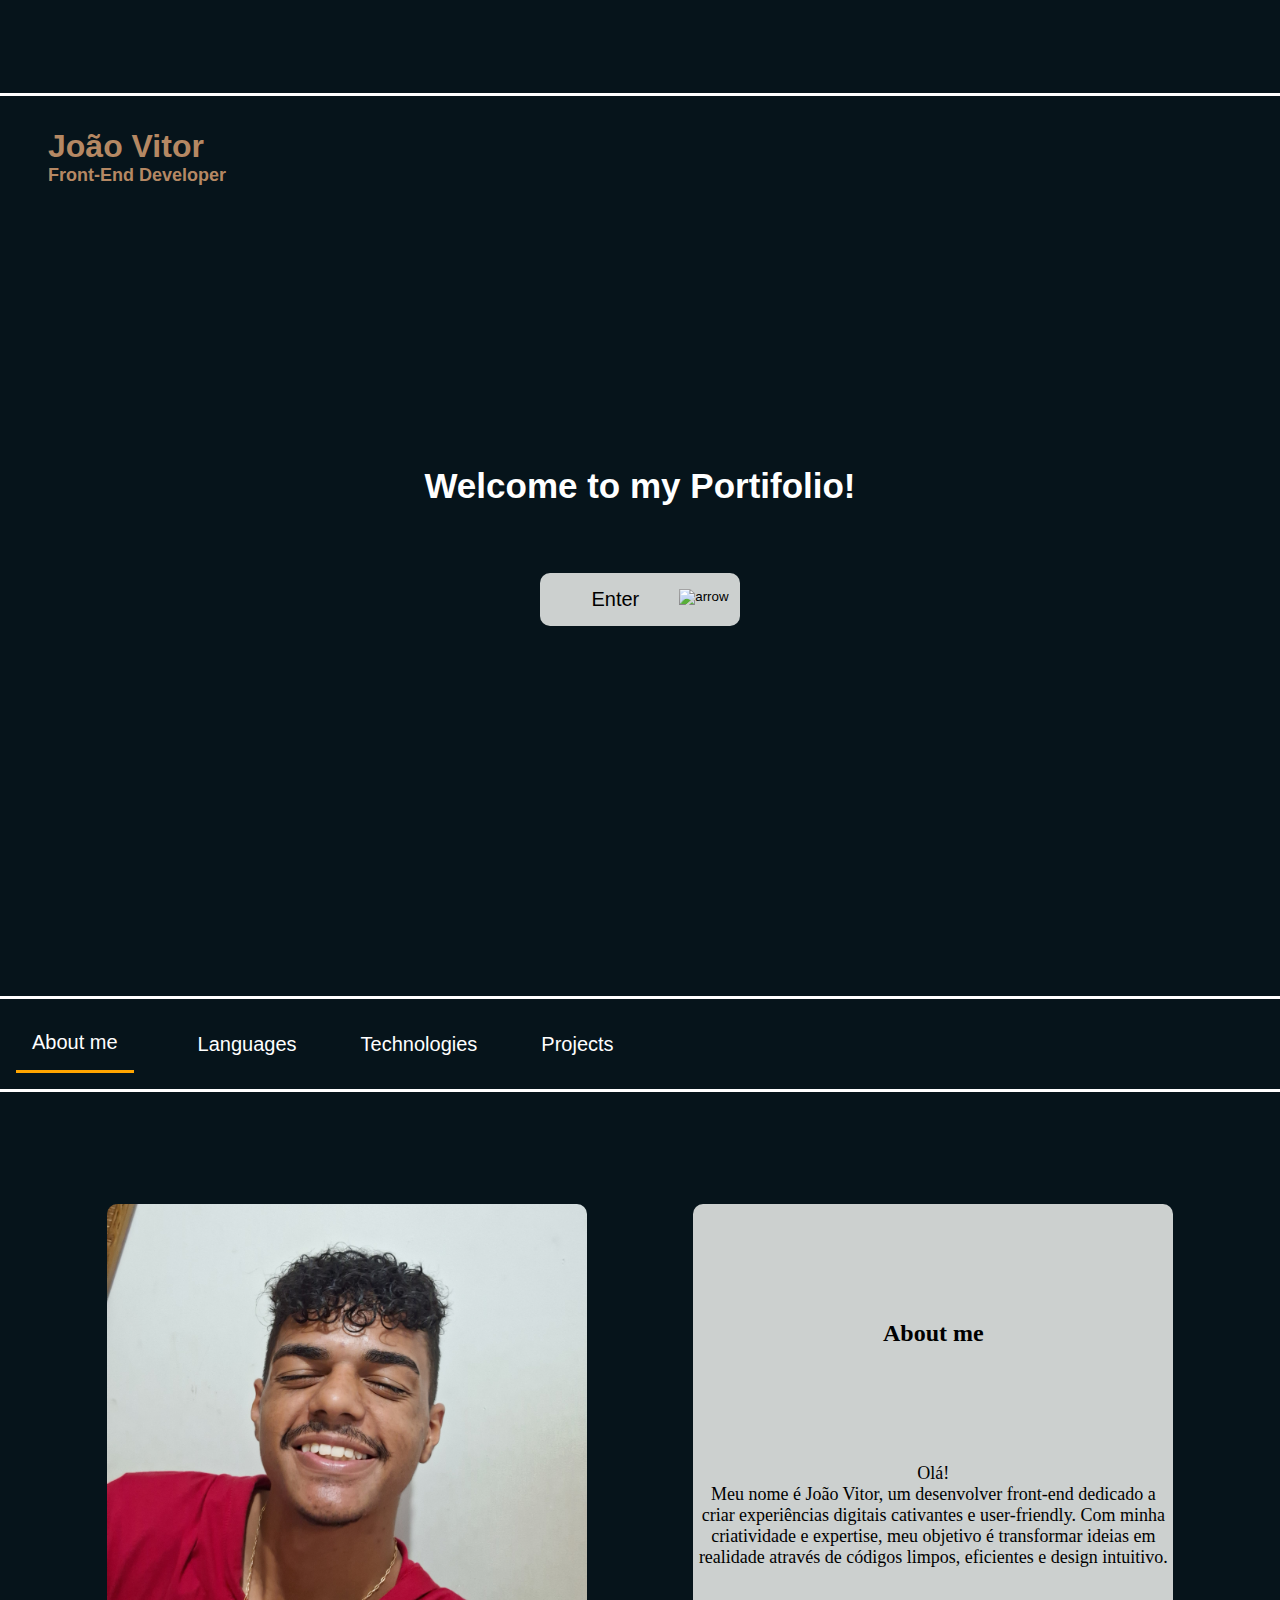
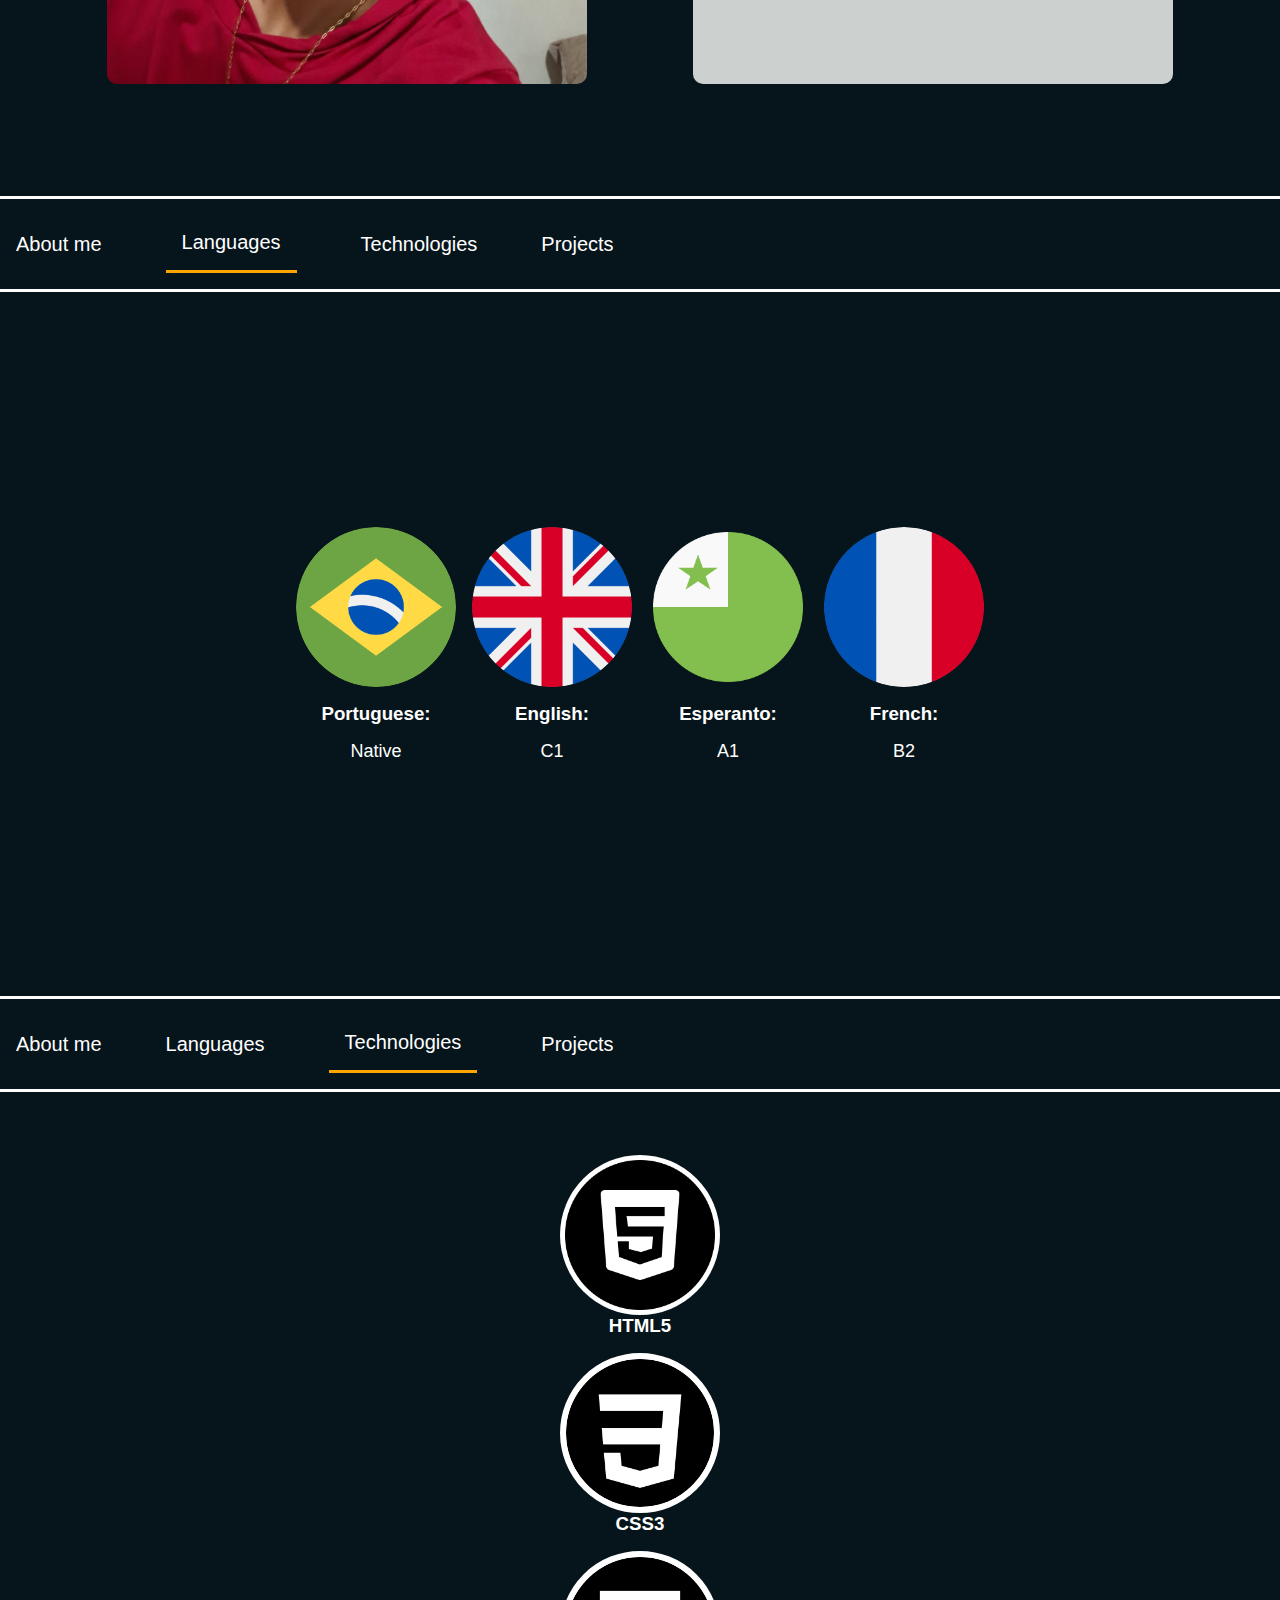
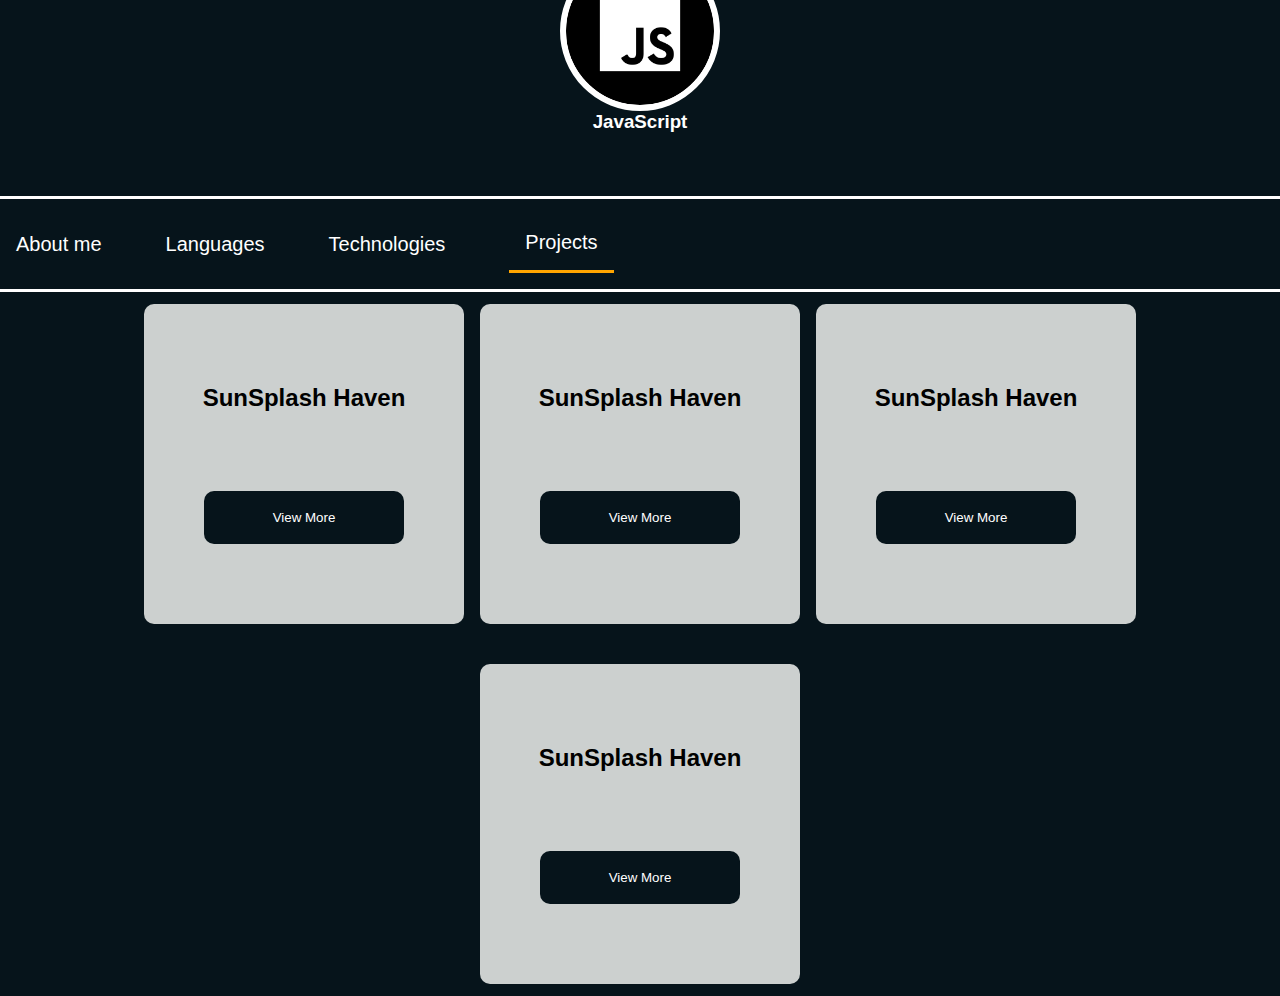
==== index.html @ e009bccd "fiz algumas mudanças nas fotos" ====
<!DOCTYPE html>
<html lang="pt-br">
<head>
    <meta charset="UTF-8">
    <meta name="viewport" content="width=device-width, initial-scale=1.0">
    <title>Vito's Portifolio</title>
    <link rel="stylesheet" href="./index.css">
</head>
<body>
    <div id="container">
        <header>
            <h1>Vitor's Portifolio</h1>
        </header>

        <section>
            <a href="#second-container">
                <div>
                    <h2>Enter</h2>
                </div>
            </a>
        </section>
    </div>
    
    <div id="second-container">
        <nav>
            <img id="list" src="/images/list.svg" alt="">

            <ul id="desktop-version-nav">
                <li>
                    <a href="#about">
                        <p>About me</p>
                    </a>
                </li>

                <li>
                    <a href="#languages">
                        <P>Languages</P>
                    </a>
                </li>
        
                <li>
                    <a href="#technologies">
                        <p>Technologies</p>
                    </a>
                </li>

                <li>
                    <a href="#projects">
                        <p>Projects</p>
                    </a>
                </li>
            </ul>

            <div id="hidden-nav">
                <ul>
                    <li>
                        <a href="#about">
                            <p>About me</p>
                        </a>
                    </li>

                    <li>
                        <a href="#languages">
                            <P>Languages</P>
                        </a>
                    </li>
            
                    <li>
                        <a href="#technologies">
                            <p>Technologies</p>
                        </a>
                    </li>

                    <li>
                        <a href="#projects">
                            <p>Projects</p>
                        </a>
                    </li>
                </ul>
            </div>
        </nav>

        <main>
            <section id="about">
                <div class="title">
                    <h3>About me</h3>
                </div>

                <article>
                    <img src="/images/myphoto.jpg" alt="a photo of myself">
                </article>

                <article id="me">
                    <p>Olá! 👋 <br>Meu nome é João Vitor, um desenvolver front-end dedicado a criar experiências digitais cativantes e user-friendly. Com minha criatividade e expertise, meu objetivo é transformar ideias em realidade através de códigos limpos, eficientes e design intuitivo.</p>
                </article>

                <article id="social">
                    <a href="">
                        <img src="/images/github.svg" alt="">
                    </a>

                    <a href="">
                        <img src="/images/linkedin.svg" alt="">
                    </a>
                </article>
            </section>

            <section id="languages">
                <div class="title">
                    <h3>Languages</h3>
                </div>

                <article>
                    <div class="box-languages">
                        <div id="brazil"></div>
                        <h4>Portuguese:</h4>
                        <p>Native</p>
                    </div>

                    <div class="box-languages">
                        <div id="france"></div>
                        <h4>French:</h4>
                        <p>B1</p>
                    </div>

                    <div class="box-languages">
                        <div id="esperanto"></div>
                        <h4>Esperanto:</h4>
                        <p>A2</p>
                    </div>
                    
                    <div class="box-languages">
                        <div id="english"></div>
                        <h4>English:</h4>
                        <p>C1</p>
                    </div>
                </article>
            </section>




            <section id="technologies">
                <div class="title">
                    <h3>Technologies</h3>
                </div>

                <article>
                    <div class="box-technologies">
                        <div id="html"></div>
                        <p>HTML5</p>
                    </div>

                    <div class="box-technologies">
                        <div id="css"></div>
                        <p>CSS3</p>
                    </div>

                    <div class="box-technologies">
                        <div id="js"></div>
                        <p>JavaScript</p>
                    </div>
                </article>

            </section>

            <section id="projects">
                <div class="title">
                    <h3>Projects</h3>
                </div>

                <article>
                    <a href="">
                        <div class="box-projects book">
                            <img src="/images/Screenshot_20240303_155248_Samsung Internet.jpg" alt="">
                        </div>
                    </a>    
                    
                    <a href="https://vitor104.github.io/catalogo-de-produtos/">
                        <div class="box-projects sun">
                            <img src="/images/sunsplash.jpg" alt="">
                        </div>
                    </a>

                    <a href="">
                        <div class="box-projects">
                            <img src="/images/Screenshot_20240303_155248_Samsung Internet.jpg" alt="">
                        </div>
                    </a>

                    <a href="">
                        <div class="box-projects ex">
                            <img src="/images/sunsplash.jpg" alt="">
                        </div>
                    </a>
                </article>

            </section>

        </main>
    </div>


    <div id="desktop-version">
        <nav>
            <a href="">
                <img src="/images/github.svg" alt="" id="github">
            </a>
            <a href="">
                <img src="/images/linkedin.svg" alt="">
            </a>
        </nav>

        <header>
            <section id="details">
                <h1>João Vitor</h1>
                <h2>Front-End Developer</h2>
            </section>


            <section id="introduction">
                <h3>Welcome to my Portifolio!</h3>
                <a href="#principal">
                    <button>
                        <p>Enter</p>
                        <img src="/images/arrow-down.svg" alt="arrow">
                    </button>
                </a>
            </section>
        </header>

        <main id="principal">
            <section id="desktop-intro">
                <section class="navegacao-desktop">
                <ul>
                    <li class="orange-detail">
                        <a href="#desktop-intro">
                            <p>About me</p>
                        </a>
                    </li>
    
                    <li>
                        <a href="#desktop-languages">
                            <P>Languages</P>
                        </a>
                    </li>
            
                    <li>
                        <a href="#desktop-technologies">
                            <p>Technologies</p>
                        </a>
                    </li>
    
                    <li>
                        <a href="#desktop-projects">
                            <p>Projects</p>
                        </a>
                    </li>
                </ul>
    
                </section>
                <section id="image-and-description">
                    <img src="./images/myphoto.jpg" alt="" id="photo">
                    <article id="description">
                        <h2>About me</h2>
                        <p>Olá!<br>Meu nome é João Vitor, um desenvolver front-end dedicado a criar experiências digitais cativantes e user-friendly. Com minha criatividade e expertise, meu objetivo é transformar ideias em realidade através de códigos limpos, eficientes e design intuitivo.</p>
                    </article>
                </section>
            </section>


            <section id="desktop-languages">
                <section class="navegacao-desktop">
                    <ul>
                        <li>
                            <a href="#desktop-intro">
                                <p>About me</p>
                            </a>
                        </li>
        
                        <li class="orange-detail">
                            <a href="#desktop-languages">
                                <P>Languages</P>
                            </a>
                        </li>
                
                        <li>
                            <a href="#desktop-technologies">
                                <p>Technologies</p>
                            </a>
                        </li>
        
                        <li>
                            <a href="#desktop-projects">
                                <p>Projects</p>
                            </a>
                        </li>
                    </ul>
                </section>

                <article>
                    <section>
                        <div class="desktop-box-languages brasil"></div>
                        <h3>Portuguese:</h3>
                        <p>Native</p>
                    </section>

                    <section>
                        <div class="desktop-box-languages english"></div>
                        <h3>English:</h3>
                        <p>C1</p>
                    </section>

                    <section>
                        <div class="desktop-box-languages esperanto"></div>
                        <h3>Esperanto:</h3>
                        <p>A1</p>
                    </section>
                    
                    <section>
                        <div class="desktop-box-languages frances"></div>
                        <h3>French:</h3>
                        <p>B2</p>
                    </section>
                </article>

            </section>

            <section id="desktop-technologies">
                <section class="navegacao-desktop">
                    <ul>
                        <li>
                            <a href="#desktop-intro">
                                <p>About me</p>
                            </a>
                        </li>
        
                        <li>
                            <a href="#desktop-languages">
                                <P>Languages</P>
                            </a>
                        </li>
                
                        <li class="orange-detail">
                            <a href="#desktop-technologies">
                                <p>Technologies</p>
                            </a>
                        </li>
        
                        <li>
                            <a href="#desktop-projects">
                                <p>Projects</p>
                            </a>
                        </li>
                    </ul>
                </section>

                <article>

                    <section>
                        <div class="desktop-box-technologies html"></div>
                        <h3>HTML5</h3>
                    </section>

                    <section>
                        <div class="desktop-box-technologies css"></div>
                        <h3>CSS3</h3>
                    </section>

                    <section>
                        <div class="desktop-box-technologies javascript"></div>
                        <h3>JavaScript</h3>
                    </section>
                    
                </article>

            </section>

            <section id="desktop-projects">
                <section class="navegacao-desktop">
                    <ul>
                        <li>
                            <a href="#desktop-intro">
                                <p>About me</p>
                            </a>
                        </li>
        
                        <li>
                            <a href="#desktop-languages">
                                <P>Languages</P>
                            </a>
                        </li>
                
                        <li>
                            <a href="#desktop-technologies">
                                <p>Technologies</p>
                            </a>
                        </li>
        
                        <li class="orange-detail">
                            <a href="#projects">
                                <p>Projects</p>
                            </a>
                        </li>
                    </ul>
                </section>

                <section id="boxes">
                    <section class="desktop-box-projects">
                        <h3>SunSplash Haven</h3>
                        <a href="">
                            <button>View More</button>
                        </a>
                    </section>

                    <section class="desktop-box-projects">
                        <h3>SunSplash Haven</h3>
                        <a href="">
                            <button>View More</button>
                        </a>
                    </section>

                    <section class="desktop-box-projects">
                        <h3>SunSplash Haven</h3>
                        <a href="">
                            <button>View More</button>
                        </a>
                    </section>

                    <section class="desktop-box-projects">
                        <h3>SunSplash Haven</h3>
                        <a href="">
                            <button>View More</button>
                        </a>
                    </section>
                </section>
            </section>
        </main>
    </div>
    <script src="./index.js"></script>
</body>
</html>
---- index.css ----
* {
    margin: 0;
    padding: 0;
    box-sizing: border-box;
}

body {
    background-color: #06141B;
    color: white;
}

#desktop-version {
    display: none;
}

#container {
    display: flex;
    flex-direction: column;
    align-items: center;
    justify-content: space-around;
    height: 35em;
    text-align: center;
}

#container > section {
    border-top: 2px solid white;
    border-bottom: 2px solid white;
    height: 7em;
    width: 100%;
    display: flex;
    justify-content: center;
    align-items: center;
}

#container > section > a {
    text-decoration: none;
    color: black;
}

#container > section > a > div {
    height: 5em;
    width: 5em;
    background-color: #CCD0CF;
    text-align: center;
    border-radius: 50%;    
    display: flex;
    align-items: center;
    justify-content: center;
}

#container > section > a > div > h2 {
    font-size: 18px;
}


/*  SECOND CONTAINER  */

#second-container {
    height: 200em;
    width: 100%;
    background-color: white;
    position: relative;
    top: 5em;
    display: flex;
    flex-direction: column;
}


#second-container > nav {
    height: 4em;
    width: 100%;
    border-bottom: 3px solid black;
    display: flex;
    justify-content: center;
    align-items: center;
}

#second-container > nav > img {
    height: 50%;
}

#second-container > nav > #desktop-version-nav {
    display: none;
}

#second-container > nav > #hidden-nav {
    height: 10em;
    width: 100%;
    position: absolute;
    top: 3.5em;
    z-index: 1;
    background-color: rgb(255, 255, 255);
    text-align: center;
    display: none;
    animation-name: hidnav;
    animation-duration: 2s;
}

#second-container > nav > #hidden-nav > ul > li {
    margin: 1em;
    list-style: none;
    border: 1px solid black;
}

#second-container > nav > #hidden-nav > ul > li > a {
    text-decoration: none;
    color: rgb(0, 0, 0);
}

@keyframes hidnav {
    from {top: 2.5em};
}

/* MAIN  */

#second-container > main > #about {
    height: 30em;
    width: 100%;
    background-color: #06141B;
    border-bottom: 2px solid white;
    display: flex;
    flex-direction: column;
    justify-content: space-evenly;
    align-items: center;
    text-align: center;
}

#second-container > main > #about > .title {
    background-color: #4A5C6A;
    width: 50%;
    height: 1.5em;
    margin: 0 auto;
    text-align: center;
    border-radius: 10px;
}

#second-container > main > #about > article > img {
    width: 10em;
    height: 10em;
    border-radius: 50%;
}

#second-container > main > #about > #me {
    text-align: center;
    width: 100%;
}

#second-container > main > #about > article > p {
    width: 100%;
}

#second-container > main > #about > #social {
    background-color: white;
    height: 3em;
    width: 100%;
    display: flex;
    align-items: center;
    justify-content: space-evenly;
}

#second-container > main > #about > #social > a > img {
    height: 2em;
}


/* LANGUAGES  */

#second-container > main > #languages {
    height: 30em;
    width: 100%;
    background-color: #06141B;
    border-bottom: 2px solid white;
    display: flex;
    flex-direction: column;
    justify-content: space-evenly;
    align-items: center;
}

#second-container > main > #languages > .title {
    background-color: #4A5C6A;
    width: 50%;
    height: 1.5em;
    margin: 0 auto;
    text-align: center;
    border-radius: 10px;
}

#second-container > main > #languages > article {
    width: 100%;
    background-color: #4A5C6A;
    height: 20em;
    display: flex;
    flex-direction: row;
    flex-wrap: wrap;
    align-items: center;
    justify-content: space-around;
}

#second-container > main > #languages > article > .box-languages > div {
    height: 5em;
    width: 5em;
    border-radius: 50%;
}

#second-container > main > #languages > article > .box-languages {
    color: rgb(255, 255, 255);
    text-align: center;
}

#second-container > main > #languages > article > .box-languages > #brazil {
    background-image: url('./images/brazil-.png');
    background-repeat: no-repeat;
    background-position: center;
    background-size: cover;
}

#second-container > main > #languages > article > .box-languages > #france {
    background-image: url('./images/france.png');
    background-repeat: no-repeat;
    background-position: center;
    background-size: cover;
}

#second-container > main > #languages > article > .box-languages > #esperanto {
    background-image: url('./images/esperanto.png');
    background-repeat: no-repeat;
    background-position: center;
    background-size: cover;
}

#second-container > main > #languages > article > .box-languages > #english {
    background-image: url('./images/united-kingdom.png');
    background-repeat: no-repeat;
    background-position: center;
    background-size: cover;
}


/* TECHNOLOGIES  */

#second-container > main > #technologies {
    height: 30em;
    width: 100%;
    background-color: #06141B;
    border-bottom: 2px solid white;
    display: flex;
    flex-direction: column;
    justify-content: space-evenly;
    align-items: center;
    text-align: center;
}

#second-container > main > #technologies > .title {
    background-color: #4A5C6A;
    width: 50%;
    height: 1.5em;
    margin: 0 auto;
    text-align: center;
    border-radius: 10px;
}

#second-container > main > #technologies > article > .box-technologies {
    margin-bottom: 1em;
}

#second-container > main > #technologies > article > .box-technologies > div {
    height: 5em;
    width: 5em;
    border-radius: 50%;
    background-color: white;
}

#second-container > main > #technologies > article > .box-technologies > #html {
    background-image: url('./images/html.png');
    background-repeat: no-repeat;
    background-position: center;
    background-size: cover;
}

#second-container > main > #technologies > article > .box-technologies > #css {
    background-image: url('./images/css-3.png');
    background-repeat: no-repeat;
    background-position: center;
    background-size: cover;
    border: 3px solid white;
}

#second-container > main > #technologies > article > .box-technologies > #js {
    background-image: url('./images/js.png');
    background-repeat: no-repeat;
    background-position: center;
    background-size: cover;
    border: 3px solid white;
}


/* PROJECTS   */



#second-container > main > #projects {
    height: 90em;
    width: 100%;
    background-color: #06141B;
    border-bottom: 2px solid white;
    display: flex;
    flex-direction: column;
    justify-content: space-evenly;
    align-items: center;
}

#second-container > main > #projects > .title {
    background-color: #4A5C6A;
    width: 50%;
    height: 1.5em;
    margin: 0 auto;
    text-align: center;
    border-radius: 10px;
}

#second-container > main > #projects > article {
    display: flex;
    flex-direction: column;
    justify-content: space-evenly;
    gap: 1em;
}

#second-container > main > #projects > article > a > .box-projects {
    display: flex;
    flex-direction: column;
    align-items: center;
    justify-content: space-around;
    height: 15em;
}

#second-container > main > #projects > article > a > .box-projects > img {
    height: 15em;
    border-radius: 10px;
}

#second-container > main > #projects > article > a > .box-projects > a > button {
    height: 3em;
    width: 5em;
    margin-top: 2em;
}


/* DESKTOP VERSION   */

#desktop-version {
    display: flex;
    flex-direction: column;
    align-items: center;
}

#desktop-version > nav {
    height: 6em;
    width: 100%;
    border-bottom: 3px solid #FFFFFF;
    display: flex;
    align-items: center;
    justify-content: center;
    gap: 4em;
}

#desktop-version > nav > a > img {
    height: 3em;
    background-color: white;
}

#desktop-version > nav > a > #github {
    border-radius: 50%;
}

#desktop-version > header {
    height: 100vh;
    width: 100%;
    background-color: #06141B;
    color: white;
    display: flex;
    flex-direction: column;
    align-items: center;
    justify-content: center;
}

#desktop-version > header > #introduction {
    display: flex;
    height: 10em;
    flex-direction: column;
    align-items: center;
    justify-content: space-between;
}

#desktop-version > header > #introduction > h3 {
    font-size: 35px;
    font-family: 'Franklin Gothic Medium', 'Arial Narrow', Arial, sans-serif;
}

#desktop-version > header > #introduction > a {
    text-decoration: none;
}

#desktop-version > header > #introduction > a > button {
    height: 4em;
    width: 15em;
    border-radius: 10px;
    border: none;
    background-color: #CCD0CF;
    display: flex;
    align-items: center;
    justify-content: center;
    cursor: pointer;
}

#desktop-version > header > #introduction > a > button > p {
    font-size: 20px;
}

#desktop-version > header > #introduction > a > button > img {
    height: 1.5em;
    position: relative;
    left: 3em;
}

#desktop-version > header > #details {
    position: absolute;
    top: 8em;
    left: 3em;
    color: #B58863;
    font-family: 'Gill Sans', 'Gill Sans MT', Calibri, 'Trebuchet MS', sans-serif;
}

#desktop-version > header > #details > h2 {
    font-size: 18px;
}

#desktop-version > main {
    height: 200em;
    width: 100%;
}

#desktop-version > main > #desktop-intro {
    height: 50em;
    width: 100%;
    background-color: #06141B;
}

#desktop-version > main > #desktop-intro, #desktop-languages, #desktop-technologies, #desktop-projects > .navegacao-desktop {
    font-family: Arial, Helvetica, sans-serif;
}

#desktop-version > main > #desktop-intro > .navegacao-desktop {
    height: 6em;
    width: 100%;
    border-bottom: 3px solid white;
    border-top: 3px solid white;
    display: flex;
    align-items: center;
}


#desktop-version > main > #desktop-intro > .navegacao-desktop > ul {
    display: flex;
    align-items: center;
    gap: 4em;
    position: relative;
    left: 1em;
    list-style: none;
}


#desktop-version > main > #desktop-intro > .navegacao-desktop > ul > li > a {
    text-decoration: none;
    color: white;
} 

#desktop-version > main > #desktop-intro > .navegacao-desktop > ul > .orange-detail {
    border-bottom: 3px solid orange;
    padding: 1em;
}

#desktop-version > main > #desktop-intro > .navegacao-desktop > ul > li > a > p {
    font-size: 20px;
}

#desktop-version > main > #desktop-intro > #image-and-description {
    height: 44em;
    width: 100%;
    background-color: #06141B;
    display: flex;
    flex-direction: row;
    align-items: center;
    justify-content: space-evenly;
}

#desktop-version > main > #desktop-intro > #image-and-description > #photo {
    height: 30em;
    width: 30em;
    background-color: red;
    border-radius: 10px;
}

#desktop-version > main > #desktop-intro > #image-and-description > #description {
    height: 30em;
    width: 30em;
    background-color: #CCD0CF;
    border-radius: 10px;
    color: black;
    text-align: center;
    display: flex;
    flex-direction: column;
    align-items: center;
    justify-content: space-evenly;
    font-family: 'Times New Roman', Times, serif;
}

#desktop-version > main > #desktop-intro > #image-and-description > #description > p {
    font-size: 18px;
}

#desktop-version > main > #desktop-languages {
    height: 50em;
    width: 100%;
    background-color: #06141B;
}

#desktop-version > main > #desktop-languages > .navegacao-desktop {
    height: 6em;
    width: 100%;
    border-bottom: 3px solid white;
    border-top: 3px solid white;
    display: flex;
    align-items: center;
}

#desktop-version > main > #desktop-languages > .navegacao-desktop > ul {
    display: flex;
    align-items: center;
    gap: 4em;
    position: relative;
    left: 1em;
    list-style: none;
}


#desktop-version > main > #desktop-languages > .navegacao-desktop > ul > li > a {
    text-decoration: none;
    color: white;
} 

#desktop-version > main > #desktop-languages > .navegacao-desktop > ul > .orange-detail {
    border-bottom: 3px solid orange;
    padding: 1em;
}

#desktop-version > main > #desktop-languages > .navegacao-desktop > ul > li > a > p {
    font-size: 20px;
}

#desktop-version > main > #desktop-languages > article {
    height: 44em;
    width: 100%;
    background-color: #06141B;
    display: flex;
    gap: 1em;
    align-items: center;
    justify-content: center;
}

#desktop-version > main > #desktop-languages > article > section {
    display: flex;
    flex-direction: column;
    align-items: center;
    justify-content: center;
    gap: 1em;
    color: white;
}

#desktop-version > main > #desktop-languages > article > section > p {
    font-size: 18px;
}

#desktop-version > main > #desktop-languages > article > section > .desktop-box-languages {
    height: 10em;
    width: 10em;
    border-radius: 50%;
    font-family: Verdana, Geneva, Tahoma, sans-serif;
}

#desktop-version > main > #desktop-languages > article > section > .brasil {
    background-image: url('./images/brazil-.png');
    background-position: center;
    background-repeat: no-repeat;
    background-size: cover;
}

#desktop-version > main > #desktop-languages > article > section > .english {
    background-image: url('./images/united-kingdom.png');
    background-position: center;
    background-repeat: no-repeat;
    background-size: cover;
}

#desktop-version > main > #desktop-languages > article > section > .esperanto {
    background-image: url('./images/esperanto.png');
    background-position: center;
    background-repeat: no-repeat;
    background-size: cover;
}

#desktop-version > main > #desktop-languages > article > section > .frances {
    background-image: url('./images/france.png');
    background-position: center;
    background-repeat: no-repeat;
    background-size: cover;
}

#desktop-version > main > #desktop-technologies {
    height: 50em;
    width: 100%;
    background-color: #06141B;
}

#desktop-version > main > #desktop-technologies > .navegacao-desktop {
    height: 6em;
    width: 100%;
    border-bottom: 3px solid white;
    border-top: 3px solid white;
    display: flex;
    align-items: center;
}

#desktop-version > main > #desktop-technologies > .navegacao-desktop > ul {
    display: flex;
    align-items: center;
    gap: 4em;
    position: relative;
    left: 1em;
    list-style: none;
}


#desktop-version > main > #desktop-technologies > .navegacao-desktop > ul > li > a {
    text-decoration: none;
    color: white;
} 

#desktop-version > main > #desktop-technologies > .navegacao-desktop > ul > .orange-detail {
    border-bottom: 3px solid orange;
    padding: 1em;
}

#desktop-version > main > #desktop-technologies > .navegacao-desktop > ul > li > a > p {
    font-size: 20px;
}

#desktop-version > main > #desktop-technologies > article {
    height: 44em;
    width: 100%;
    background-color: #06141B;
    display: flex;
    flex-direction: column;
    align-items: center;
    justify-content: center;
    text-align: center;
    gap: 1em;
}

#desktop-version > main > #desktop-technologies > article > section > .desktop-box-technologies {
    height: 10em;
    width: 10em;
    background-color: #ffffff;
    border-radius: 50%;
    font-family: Verdana, Geneva, Tahoma, sans-serif;
}

#desktop-version > main > #desktop-technologies > article > section > .html {
    background-image: url('./images/html.png');
    background-position: center;
    background-repeat: no-repeat;
    background-size: cover;
}

#desktop-version > main > #desktop-technologies > article > section > .css {
    background-image: url('./images/css-3.png');
    background-position: center;
    background-repeat: no-repeat;
    background-size: cover;
    border: 6px solid white;
}

#desktop-version > main > #desktop-technologies > article > section > .javascript {
    background-image: url('./images/js.png');
    background-position: center;
    background-repeat: no-repeat;
    background-size: cover;
    border: 6px solid white;
}

#desktop-version > main > #desktop-projects {
    height: 50em;
    width: 100%;
    background-color: #06141B;
}

#desktop-version > main > #desktop-projects > .navegacao-desktop {
    height: 6em;
    width: 100%;
    border-bottom: 3px solid white;
    border-top: 3px solid white;
    display: flex;
    align-items: center;
}

#desktop-version > main > #desktop-projects > .navegacao-desktop > ul {
    display: flex;
    align-items: center;
    gap: 4em;
    position: relative;
    left: 1em;
    list-style: none;
}


#desktop-version > main > #desktop-projects > .navegacao-desktop > ul > li > a {
    text-decoration: none;
    color: white;
} 

#desktop-version > main > #desktop-projects > .navegacao-desktop > ul > .orange-detail {
    border-bottom: 3px solid orange;
    padding: 1em;
}

#desktop-version > main > #desktop-projects > .navegacao-desktop > ul > li > a > p {
    font-size: 20px;
}

#desktop-version > main > #desktop-projects > #boxes {
    height: 44em;
    width: 100%;
    display: flex;
    flex-wrap: wrap;
    gap: 1em;
    align-items: center;
    justify-content: center;
}

#desktop-version > main > #desktop-projects > #boxes > .desktop-box-projects {
    height: 20em;
    width: 20em;
    background-color: #CCD0CF;
    color: black;
    border-radius: 10px;
    display: flex;
    flex-direction: column;
    align-items: center;
    justify-content: space-evenly;
}

#desktop-version > main > #desktop-projects > #boxes > .desktop-box-projects > h3 {
    font-size: 24px;
    font-family: 'Franklin Gothic Medium', 'Arial Narrow', Arial, sans-serif;
}

#desktop-version > main > #desktop-projects > #boxes > .desktop-box-projects > a > button {
    width: 15em;
    height: 4em;
    border-radius: 10px;
    border: none;
    background-color: #06141B;
    color: white;
    cursor: pointer;
    font-family: 'Lucida Sans', 'Lucida Sans Regular', 'Lucida Grande', 'Lucida Sans Unicode', Geneva, Verdana, sans-serif;
}


/* MEDIA QUERIES  */

@media only screen and (min-width: 320px) {
    #desktop-version {
        display: none;
    }
}

@media only screen and (min-width: 760px) {

    #second-container > nav > #list {
        display: none;
    }

    #second-container > nav > #hidden-nav {
        display: none;
    }

    #second-container > nav > #desktop-version-nav {
        display: flex;
        align-items: center;
        list-style: none;
    }

    #second-container > nav > #desktop-version-nav > li {
        margin-left: 1.5em;
    }

    #second-container > nav > #desktop-version-nav > li > a {
        text-decoration: none;
        color: black;
    }

    #second-container > main > #about > article {
        display: flex;
        align-items: center;
        justify-content: center;
    }

    #second-container > main > #about > article > p {
        width: 70%;
    }
    
}

@media only screen and (min-width: 1024px) {
    #container, #second-container {
        display: none;
    }

    #desktop-version {
        display: block;
    }
}

@media only screen and (min-width: 1400px) {

    #desktop-version > main > #desktop-intro > #image-and-description > #description > h2 {
        font-size: 30px;
    }

    #desktop-version > main > #desktop-intro > #image-and-description > #description > p {
        font-size: 25px;
    }

    #desktop-version > main > #desktop-languages > article > section >  h3, p {
        font-size: 25px;
    }
}

@media only screen and (min-width: 2000px) {
    body {
        width: 50%;
        margin: 0 auto;
    }

    #desktop-version > header > #details {
        left: 45em;
    }


}
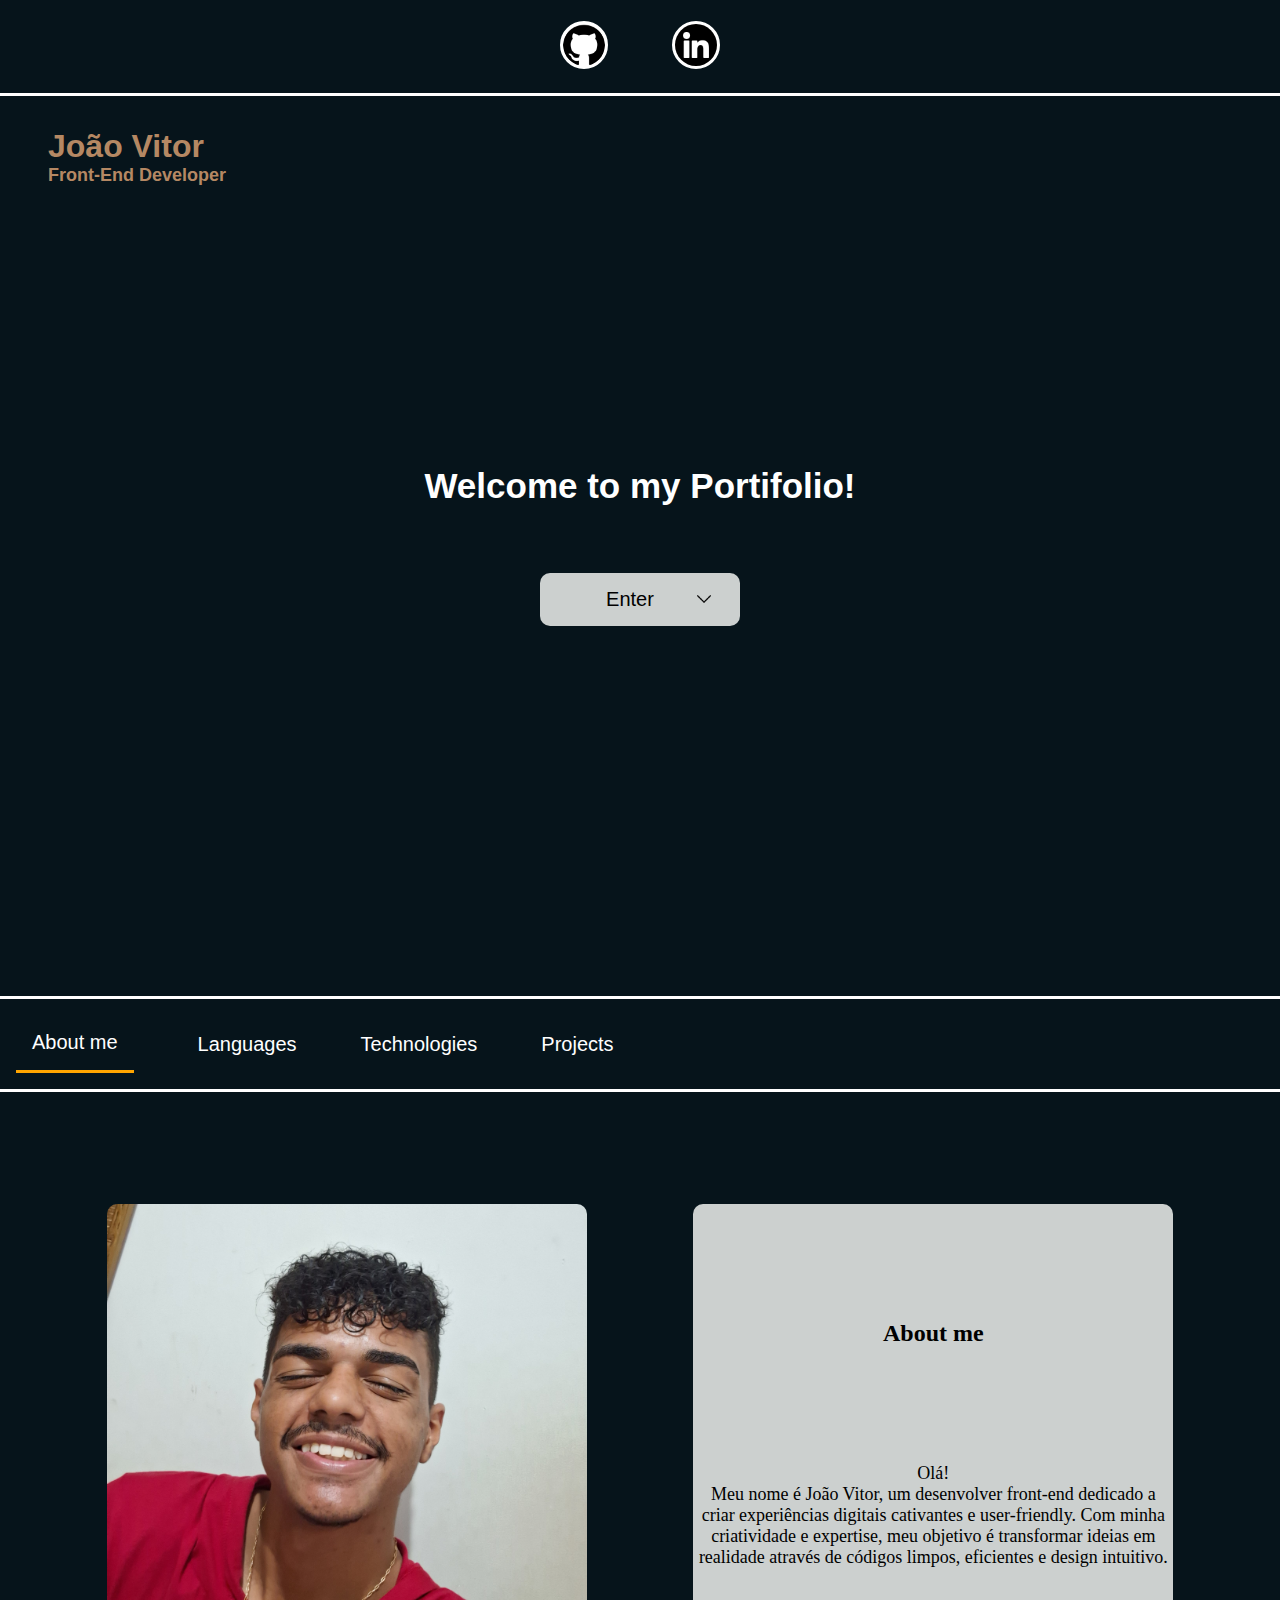
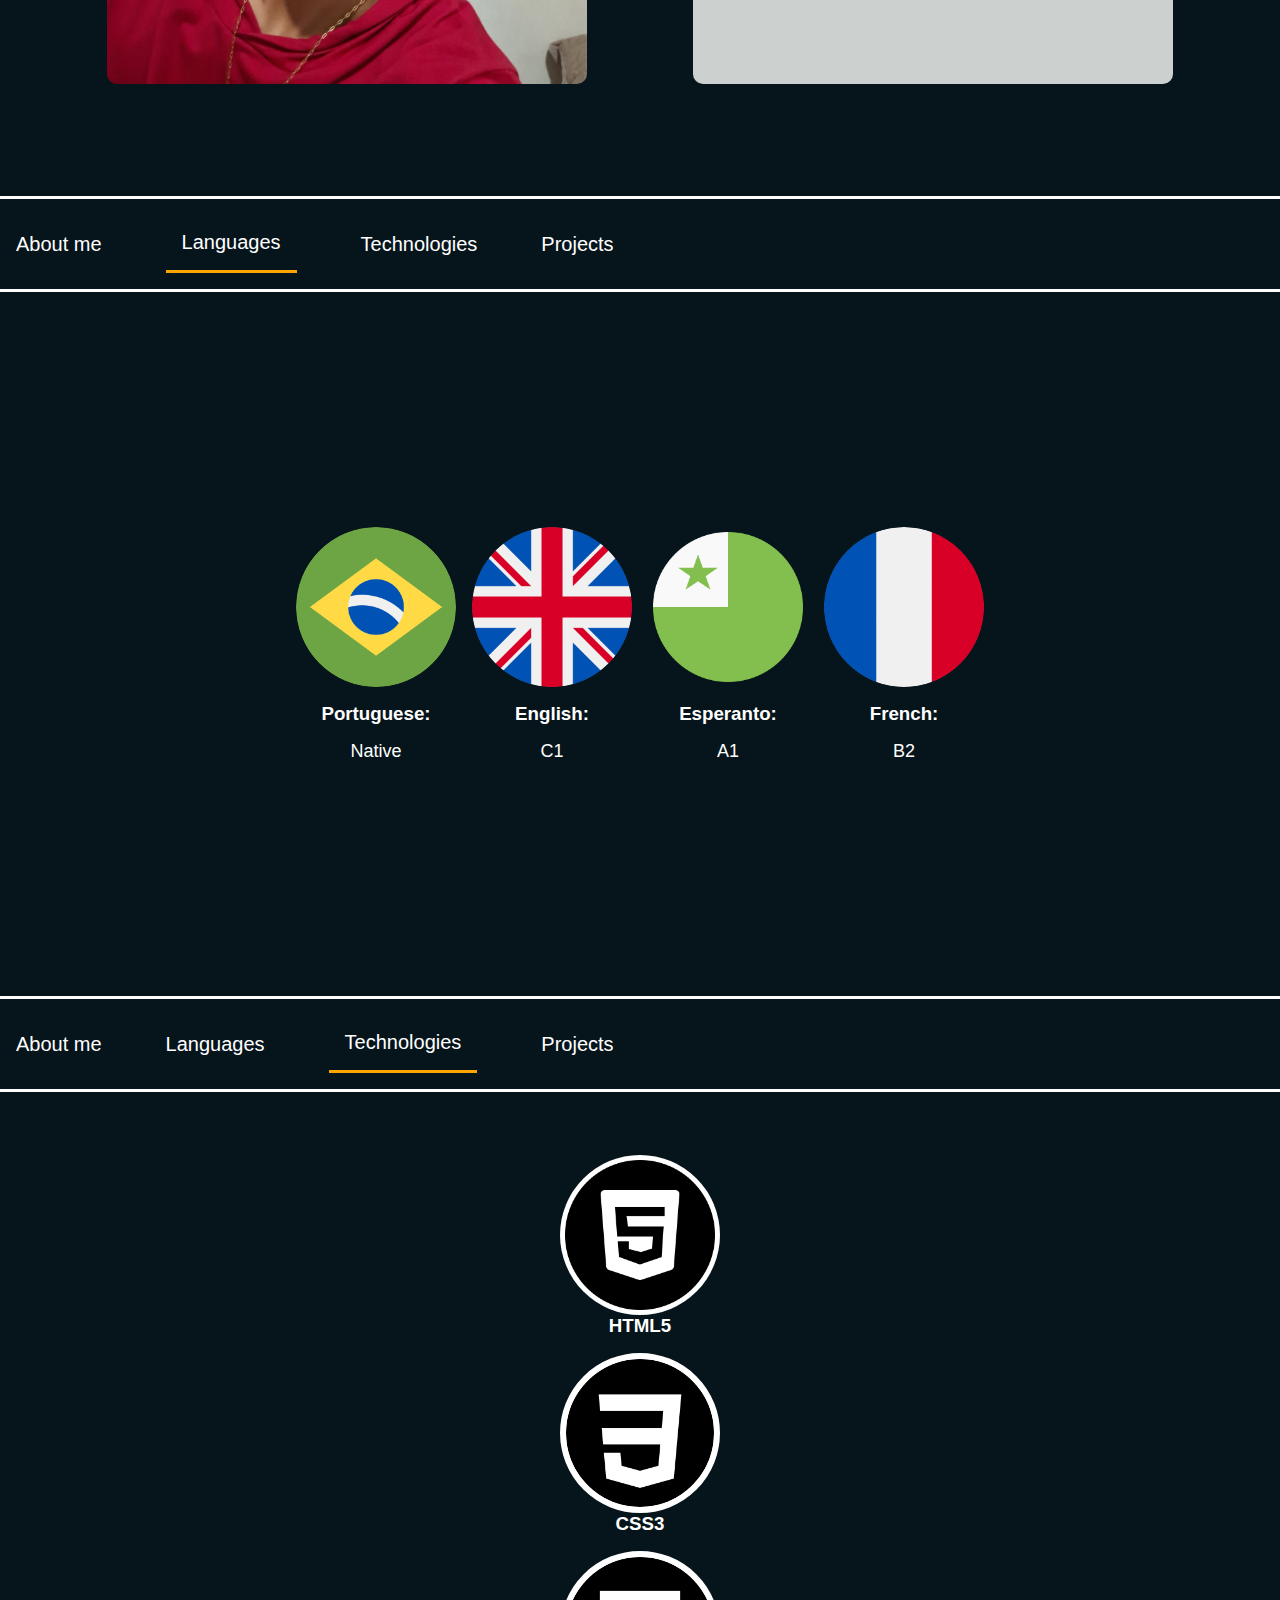
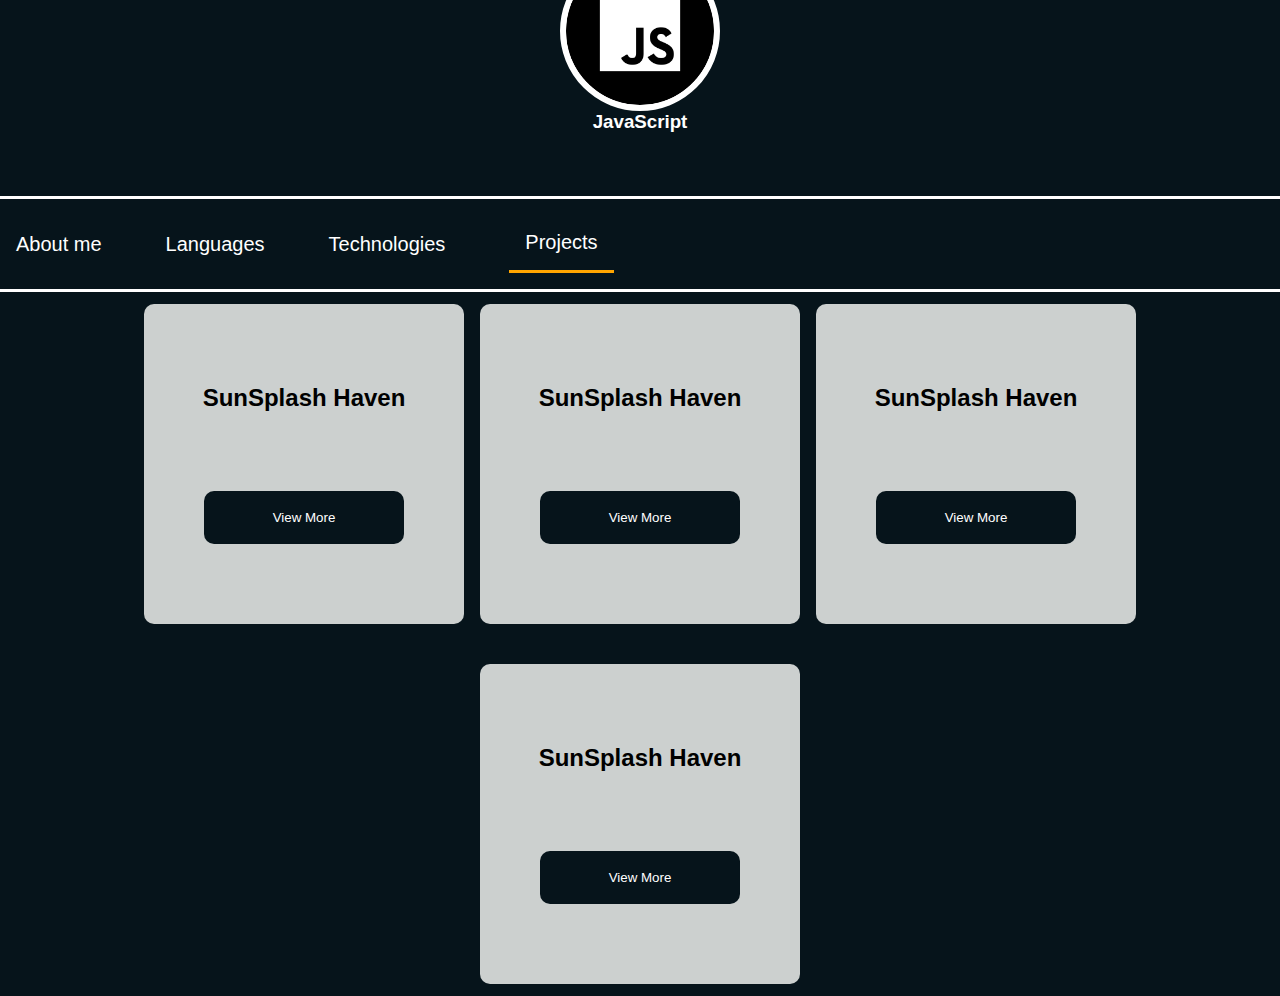
==== commit bcd5c0b1: "ajeitei algumas images que não estavam aparecendo" ====
--- a/index.html
+++ b/index.html
@@ -87,7 +87,7 @@
                 </div>
 
                 <article>
-                    <img src="/images/myphoto.jpg" alt="a photo of myself">
+                    <img src="./images/myphoto.jpg" alt="a photo of myself">
                 </article>
 
                 <article id="me">
@@ -204,10 +204,10 @@
     <div id="desktop-version">
         <nav>
             <a href="">
-                <img src="/images/github.svg" alt="" id="github">
+                <img src="./images/github.png" alt="" id="github">
             </a>
             <a href="">
-                <img src="/images/linkedin.svg" alt="">
+                <img src="./images/linkedin.png" alt="">
             </a>
         </nav>
 
@@ -223,7 +223,7 @@
                 <a href="#principal">
                     <button>
                         <p>Enter</p>
-                        <img src="/images/arrow-down.svg" alt="arrow">
+                        <img src="./images/down-arrow.png" alt="arrow">
                     </button>
                 </a>
             </section>
--- a/index.css
+++ b/index.css
@@ -366,6 +366,8 @@
 #desktop-version > nav > a > img {
     height: 3em;
     background-color: white;
+    border-radius: 50%;
+    border: 3px solid white;
 }
 
 #desktop-version > nav > a > #github {
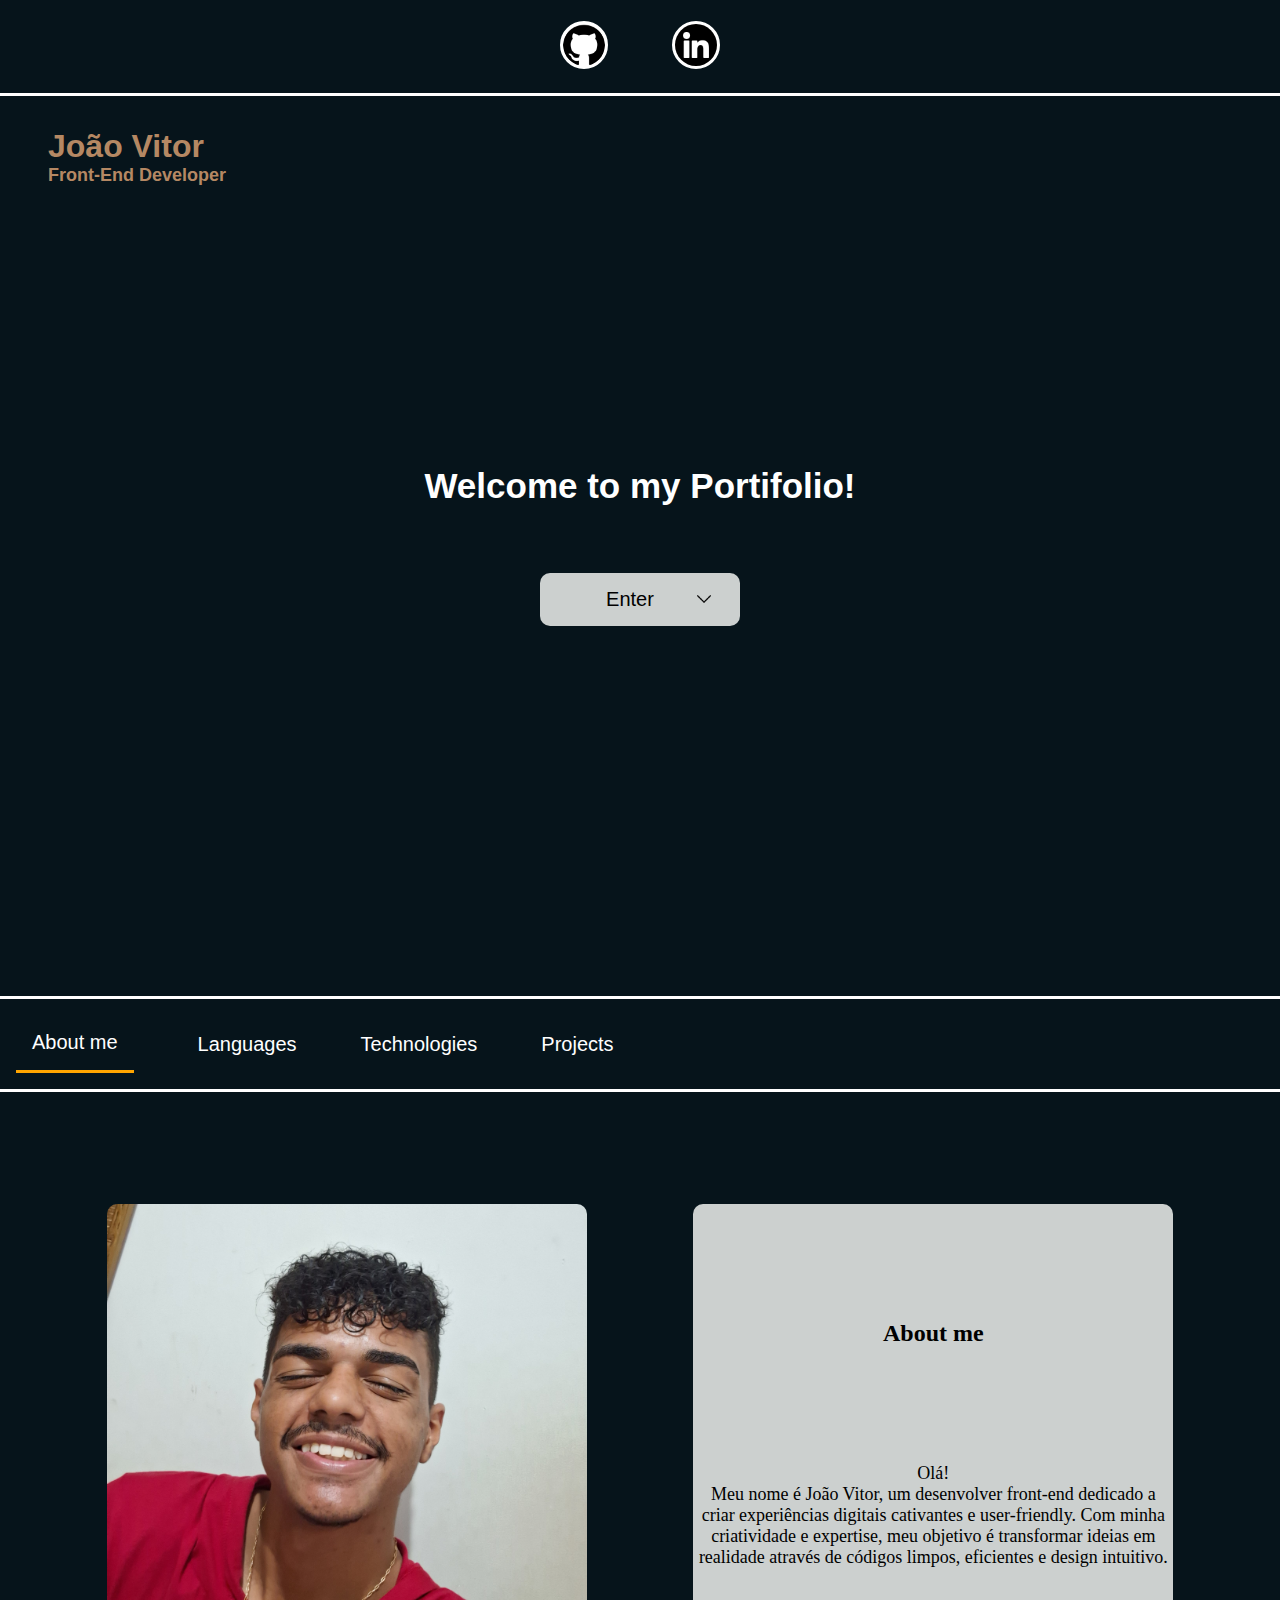
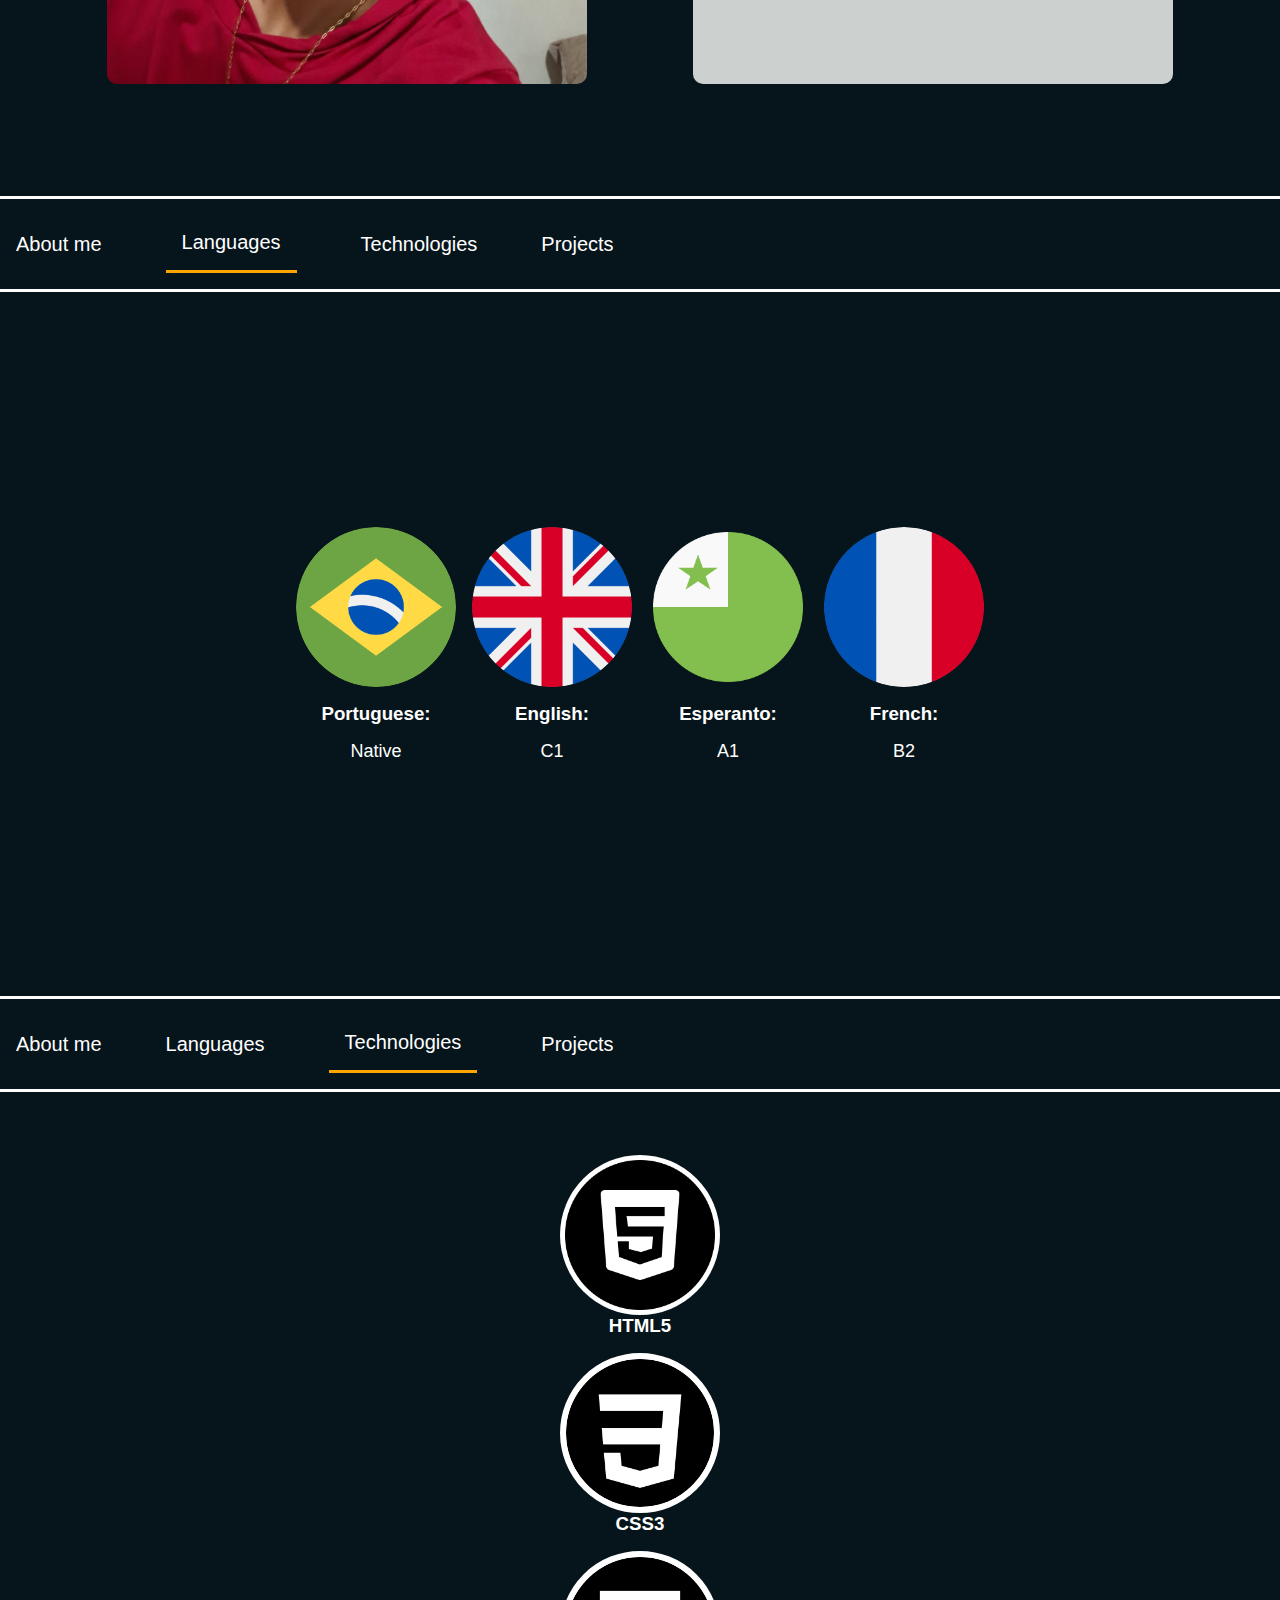
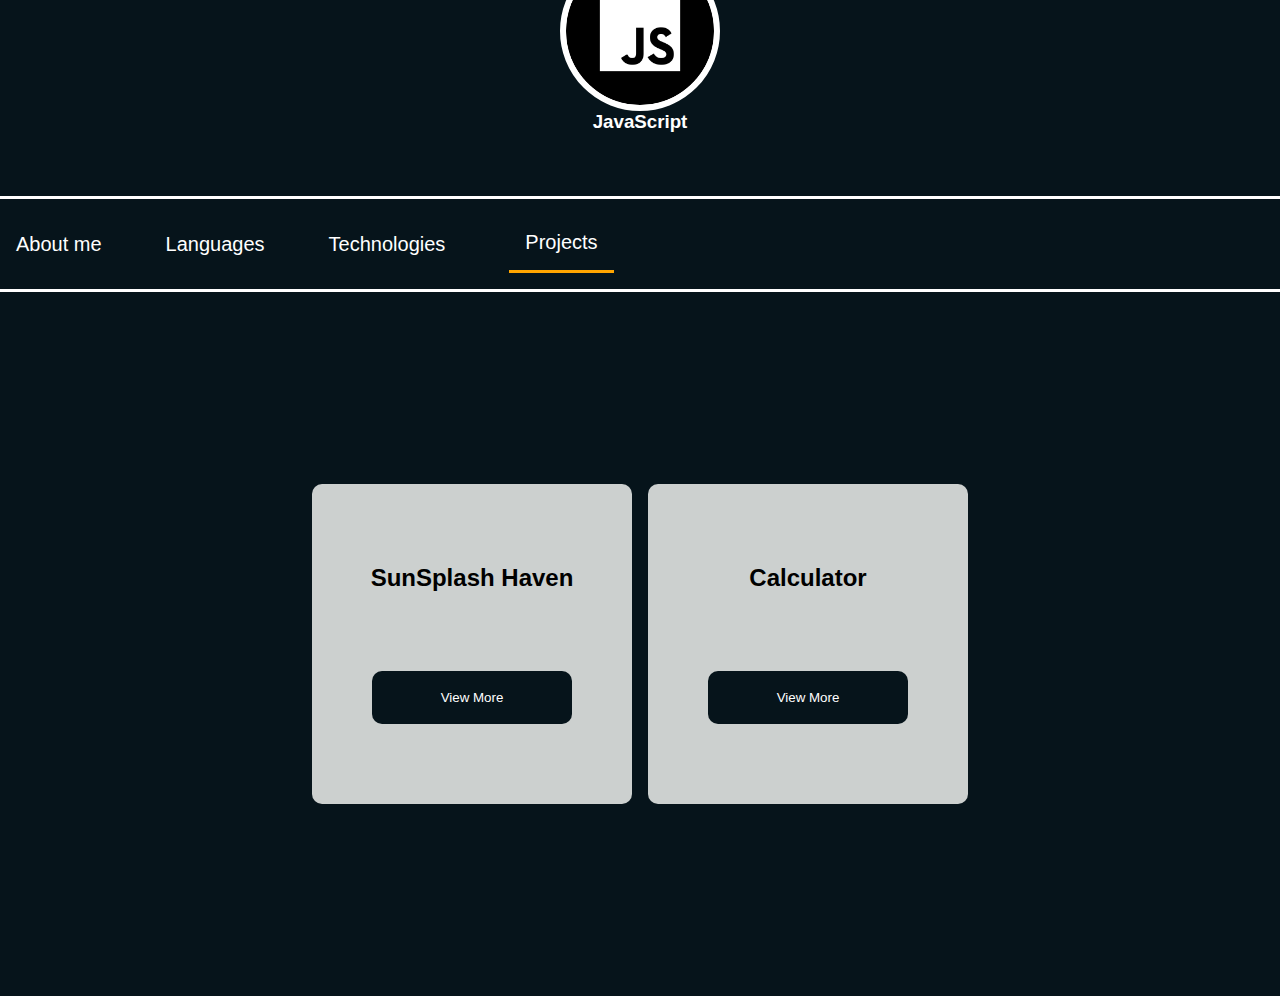
==== commit 35ed49d4: "Update index.html" ====
--- a/index.html
+++ b/index.html
@@ -3,7 +3,7 @@
 <head>
     <meta charset="UTF-8">
     <meta name="viewport" content="width=device-width, initial-scale=1.0">
-    <title>Vito's Portifolio</title>
+    <title>Vitor's Portifolio</title>
     <link rel="stylesheet" href="./index.css">
 </head>
 <body>
@@ -23,7 +23,7 @@
     
     <div id="second-container">
         <nav>
-            <img id="list" src="/images/list.svg" alt="">
+            <img id="list" src="./images/menu.png" alt="">
 
             <ul id="desktop-version-nav">
                 <li>
@@ -96,11 +96,11 @@
 
                 <article id="social">
                     <a href="">
-                        <img src="/images/github.svg" alt="">
+                        <img src="./images/github.png" alt="">
                     </a>
 
                     <a href="">
-                        <img src="/images/linkedin.svg" alt="">
+                        <img src="./images/linkedin.png" alt="">
                     </a>
                 </article>
             </section>
@@ -170,29 +170,33 @@
                 </div>
 
                 <article>
-                    <a href="">
-                        <div class="box-projects book">
-                            <img src="/images/Screenshot_20240303_155248_Samsung Internet.jpg" alt="">
-                        </div>
-                    </a>    
-                    
-                    <a href="https://vitor104.github.io/catalogo-de-produtos/">
-                        <div class="box-projects sun">
-                            <img src="/images/sunsplash.jpg" alt="">
-                        </div>
-                    </a>
-
-                    <a href="">
-                        <div class="box-projects">
-                            <img src="/images/Screenshot_20240303_155248_Samsung Internet.jpg" alt="">
-                        </div>
-                    </a>
-
-                    <a href="">
-                        <div class="box-projects ex">
-                            <img src="/images/sunsplash.jpg" alt="">
-                        </div>
-                    </a>
+                    <section class="mobile-box-projects">
+                        <h3>SunSplash Haven</h3>
+                        <a href="https://vitor104.github.io/catalogo-de-produtos/index.html">
+                            <button>View More</button>
+                        </a>
+                    </section>
+
+                    <section class="mobile-box-projects">
+                        <h3>SunSplash Haven</h3>
+                        <a href="">
+                            <button>View More</button>
+                        </a>
+                    </section>
+
+                    <section class="mobile-box-projects">
+                        <h3>SunSplash Haven</h3>
+                        <a href="">
+                            <button>View More</button>
+                        </a>
+                    </section>
+
+                    <section class="mobile-box-projects">
+                        <h3>SunSplash Haven</h3>
+                        <a href="">
+                            <button>View More</button>
+                        </a>
+                    </section>
                 </article>
 
             </section>
@@ -408,6 +412,20 @@
                 <section id="boxes">
                     <section class="desktop-box-projects">
                         <h3>SunSplash Haven</h3>
+                        <a href="https://vitor104.github.io/catalogo-de-produtos/index.html">
+                            <button>View More</button>
+                        </a>
+                    </section>
+
+                    <section class="desktop-box-projects">
+                        <h3>Calculator</h3>
+                        <a href="https://vitor104.github.io/calculator/">
+                            <button>View More</button>
+                        </a>
+                    </section>
+
+                  <!--  <section class="desktop-box-projects">
+                        <h3>SunSplash Haven</h3>
                         <a href="">
                             <button>View More</button>
                         </a>
@@ -419,20 +437,7 @@
                             <button>View More</button>
                         </a>
                     </section>
-
-                    <section class="desktop-box-projects">
-                        <h3>SunSplash Haven</h3>
-                        <a href="">
-                            <button>View More</button>
-                        </a>
-                    </section>
-
-                    <section class="desktop-box-projects">
-                        <h3>SunSplash Haven</h3>
-                        <a href="">
-                            <button>View More</button>
-                        </a>
-                    </section>
+                -->
                 </section>
             </section>
         </main>
--- a/index.css
+++ b/index.css
@@ -58,7 +58,7 @@
 #second-container {
     height: 200em;
     width: 100%;
-    background-color: white;
+    background-color: #06141B;
     position: relative;
     top: 5em;
     display: flex;
@@ -69,14 +69,16 @@
 #second-container > nav {
     height: 4em;
     width: 100%;
-    border-bottom: 3px solid black;
+    border-bottom: 3px solid rgb(0, 0, 0);
+    background-color: white;
     display: flex;
     justify-content: center;
     align-items: center;
 }
 
 #second-container > nav > img {
-    height: 50%;
+    height: 2em;
+    border-radius: 10px;
 }
 
 #second-container > nav > #desktop-version-nav {
@@ -299,7 +301,7 @@
 
 
 #second-container > main > #projects {
-    height: 90em;
+    height: 50em;
     width: 100%;
     background-color: #06141B;
     border-bottom: 2px solid white;
@@ -325,23 +327,28 @@
     gap: 1em;
 }
 
-#second-container > main > #projects > article > a > .box-projects {
-    display: flex;
-    flex-direction: column;
-    align-items: center;
-    justify-content: space-around;
-    height: 15em;
-}
-
-#second-container > main > #projects > article > a > .box-projects > img {
-    height: 15em;
-    border-radius: 10px;
-}
-
-#second-container > main > #projects > article > a > .box-projects > a > button {
-    height: 3em;
-    width: 5em;
-    margin-top: 2em;
+#second-container > main > #projects > article > .mobile-box-projects {
+    height: 10em;
+    width: 10em;
+    background-color: #CCD0CF;
+    color: black;
+    border-radius: 10px;
+    display: flex;
+    flex-direction: column;
+    align-items: center;
+    justify-content: space-evenly;
+}
+
+
+#second-container > main > #projects > article > .mobile-box-projects > a > button {
+    width: 6em;
+    height: 2em;
+    border-radius: 10px;
+    border: none;
+    background-color: #06141B;
+    color: white;
+    cursor: pointer;
+    font-family: 'Lucida Sans', 'Lucida Sans Regular', 'Lucida Grande', 'Lucida Sans Unicode', Geneva, Verdana, sans-serif;
 }
 
 
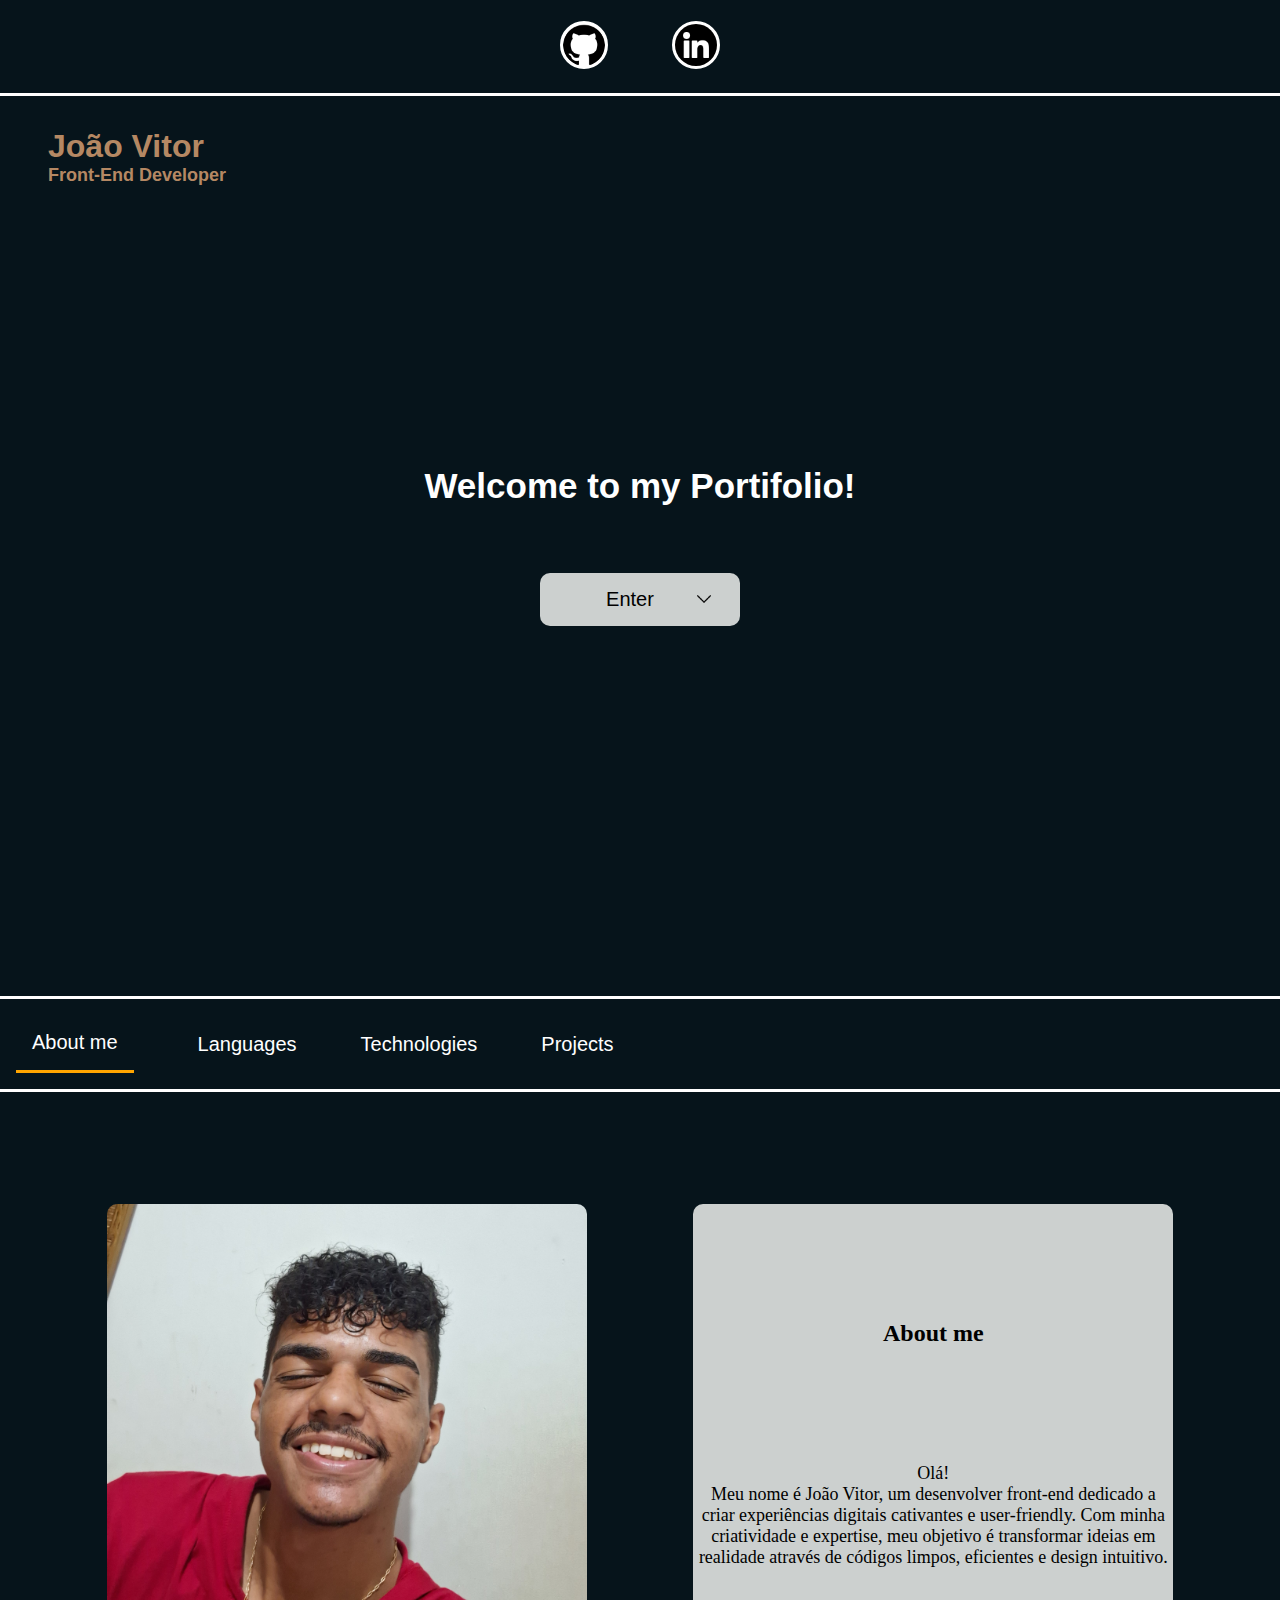
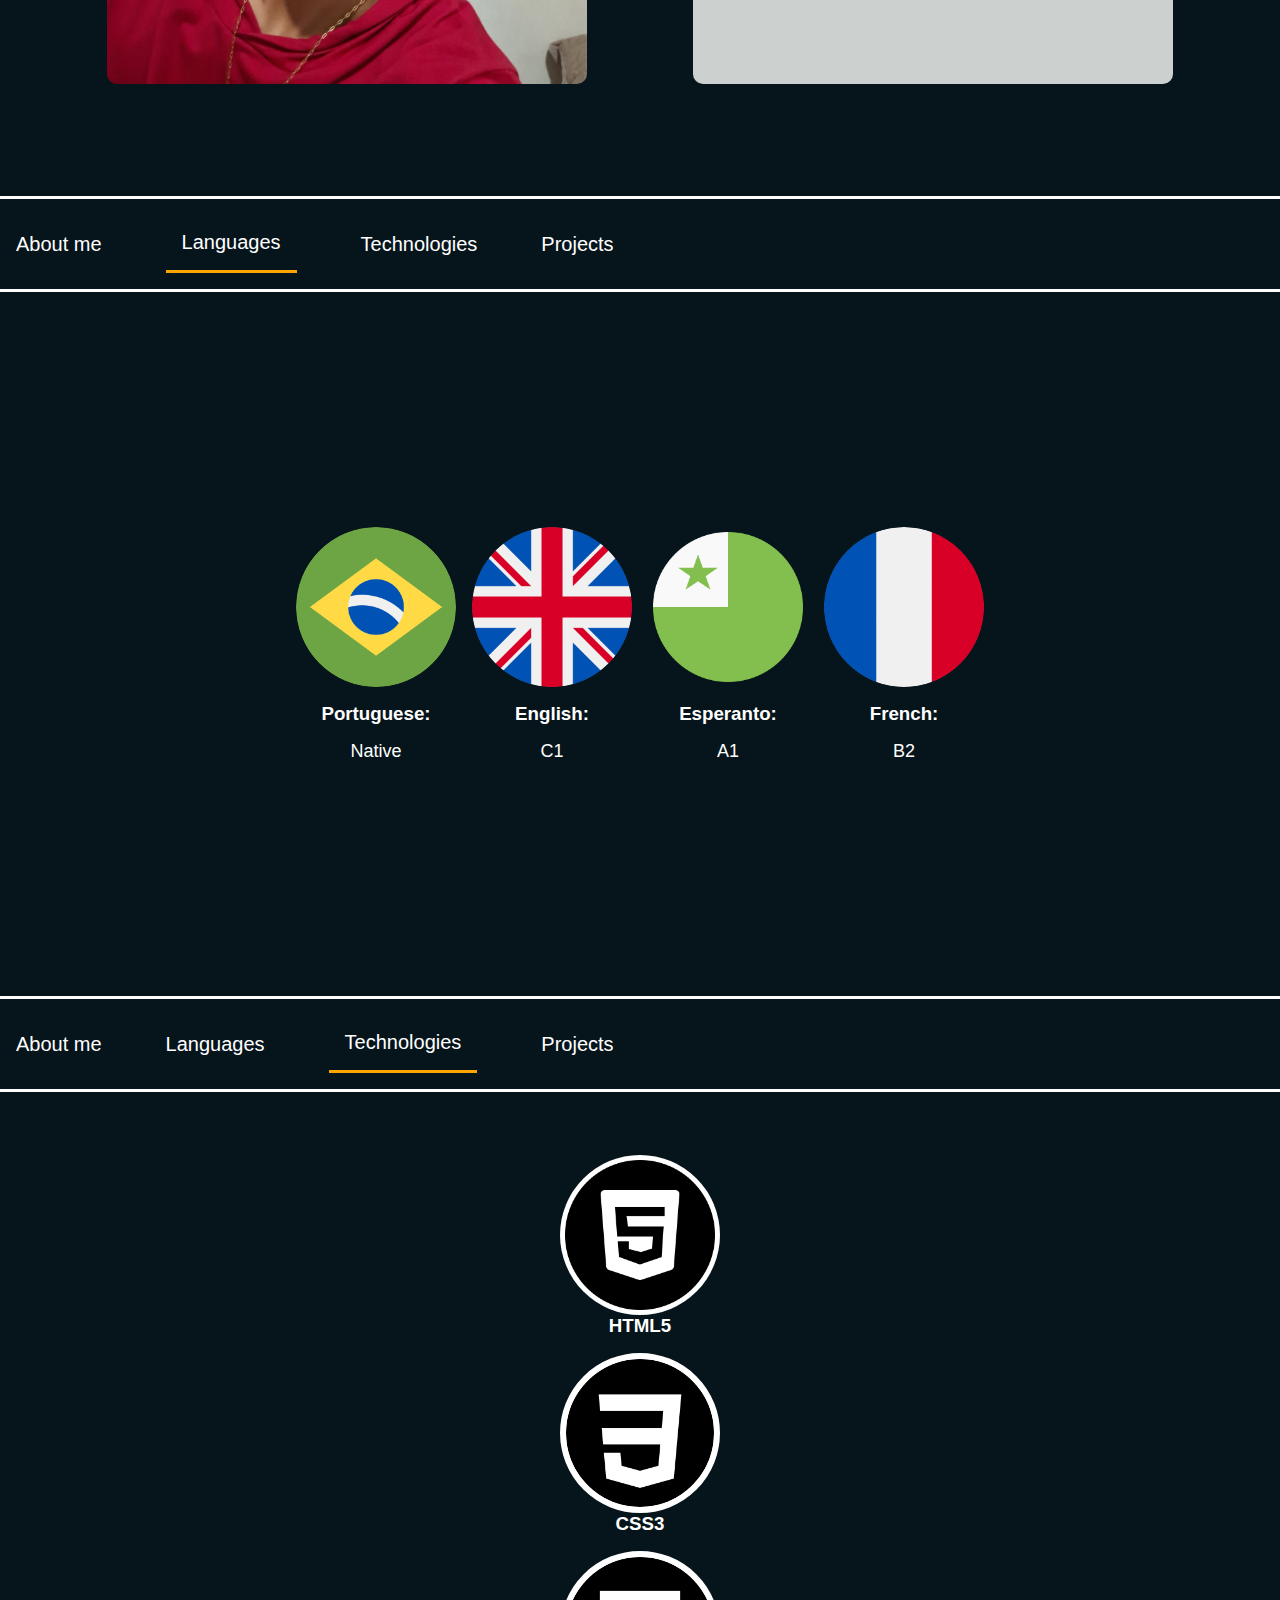
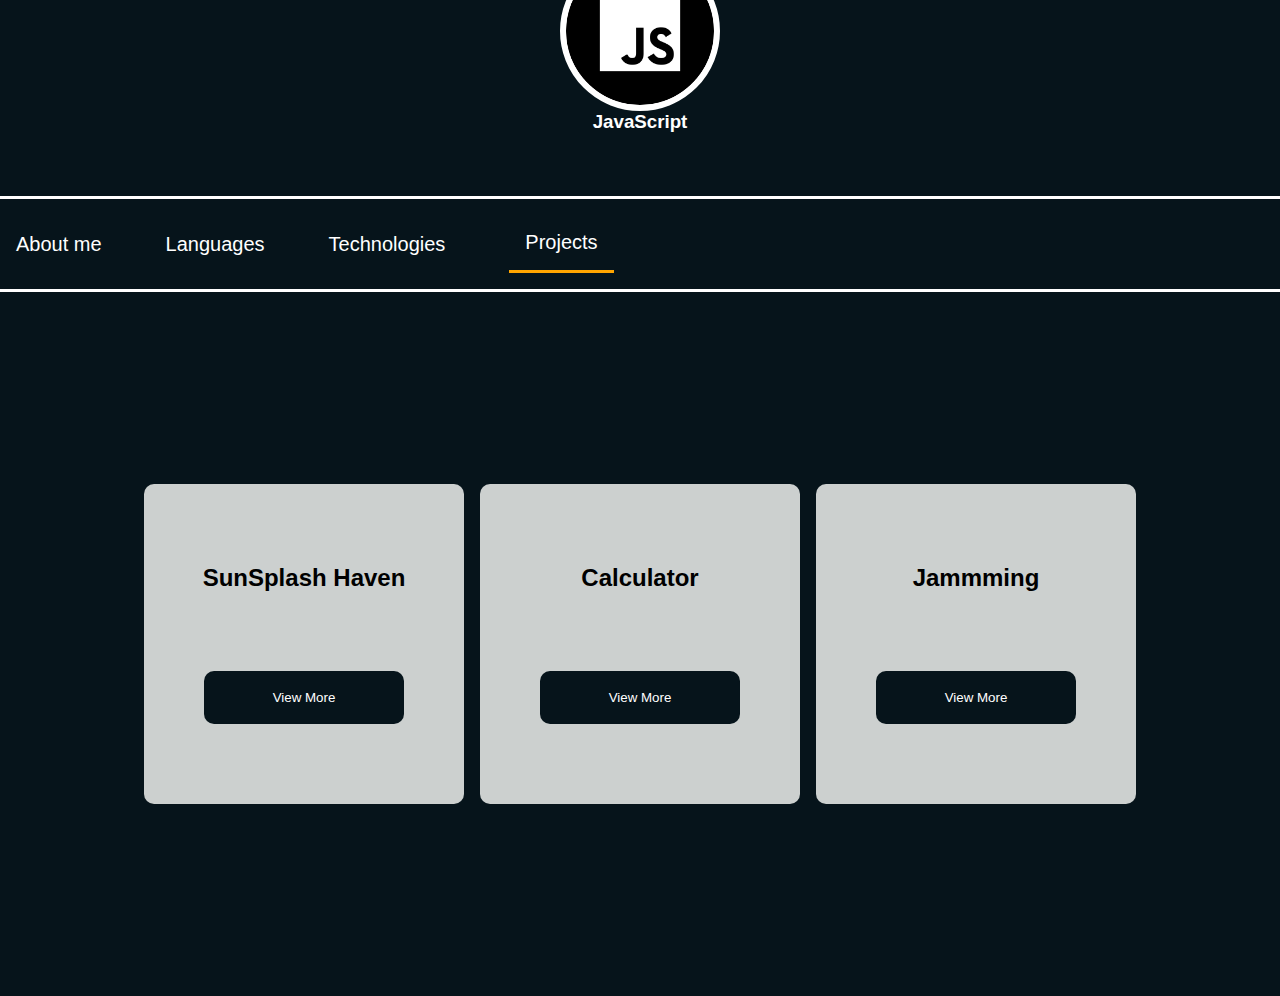
==== commit c538d2bf: "Update index.html" ====
--- a/index.html
+++ b/index.html
@@ -14,9 +14,9 @@
 
         <section>
             <a href="#second-container">
-                <div>
+                <button>
                     <h2>Enter</h2>
-                </div>
+                </button>
             </a>
         </section>
     </div>
@@ -95,12 +95,12 @@
                 </article>
 
                 <article id="social">
-                    <a href="">
-                        <img src="./images/github.png" alt="">
-                    </a>
-
-                    <a href="">
-                        <img src="./images/linkedin.png" alt="">
+                    <a href="https://github.com/Vitor104">
+                        <img src="./images/github.png" alt="link to my github account">
+                    </a>
+
+                    <a href="https://www.linkedin.com/in/jo%C3%A3o-vitor-a25737238/">
+                        <img src="./images/linkedin.png" alt="link to my linkedin account">
                     </a>
                 </article>
             </section>
@@ -178,12 +178,19 @@
                     </section>
 
                     <section class="mobile-box-projects">
-                        <h3>SunSplash Haven</h3>
-                        <a href="">
-                            <button>View More</button>
-                        </a>
-                    </section>
-
+                        <h3>Calculator</h3>
+                        <a href="https://vitor104.github.io/calculator/">
+                            <button>View More</button>
+                        </a>
+                    </section>
+
+                      <section class="mobile-box-projects">
+                        <h3>Jammming</h3>
+                        <a href="https://reactmusicappjam.netlify.app/">
+                            <button>View More</button>
+                        </a>
+                    </section>
+                    <!--
                     <section class="mobile-box-projects">
                         <h3>SunSplash Haven</h3>
                         <a href="">
@@ -191,12 +198,7 @@
                         </a>
                     </section>
 
-                    <section class="mobile-box-projects">
-                        <h3>SunSplash Haven</h3>
-                        <a href="">
-                            <button>View More</button>
-                        </a>
-                    </section>
+                    -->
                 </article>
 
             </section>
@@ -424,13 +426,13 @@
                         </a>
                     </section>
 
-                  <!--  <section class="desktop-box-projects">
-                        <h3>SunSplash Haven</h3>
-                        <a href="">
-                            <button>View More</button>
-                        </a>
-                    </section>
-
+                    <section class="desktop-box-projects">
+                        <h3>Jammming</h3>
+                        <a href="https://reactmusicappjam.netlify.app/">
+                            <button>View More</button>
+                        </a>
+                    </section>
+                    <!--
                     <section class="desktop-box-projects">
                         <h3>SunSplash Haven</h3>
                         <a href="">
--- a/index.css
+++ b/index.css
@@ -7,6 +7,7 @@
 body {
     background-color: #06141B;
     color: white;
+    animation: slideIn 1s ease-out forwards;
 }
 
 #desktop-version {
@@ -37,7 +38,7 @@
     color: black;
 }
 
-#container > section > a > div {
+#container > section > a > button {
     height: 5em;
     width: 5em;
     background-color: #CCD0CF;
@@ -48,11 +49,9 @@
     justify-content: center;
 }
 
-#container > section > a > div > h2 {
+#container > section > a > button > h2 {
     font-size: 18px;
 }
-
-
 /*  SECOND CONTAINER  */
 
 #second-container {
@@ -783,6 +782,18 @@
     font-family: 'Lucida Sans', 'Lucida Sans Regular', 'Lucida Grande', 'Lucida Sans Unicode', Geneva, Verdana, sans-serif;
 }
 
+/* KEY FRAMES  */
+
+@keyframes slideIn {
+    from {
+      transform: translateX(-100%);
+    }
+    to {
+      transform: translateX(0);
+    }
+  }
+
+
 
 /* MEDIA QUERIES  */
 
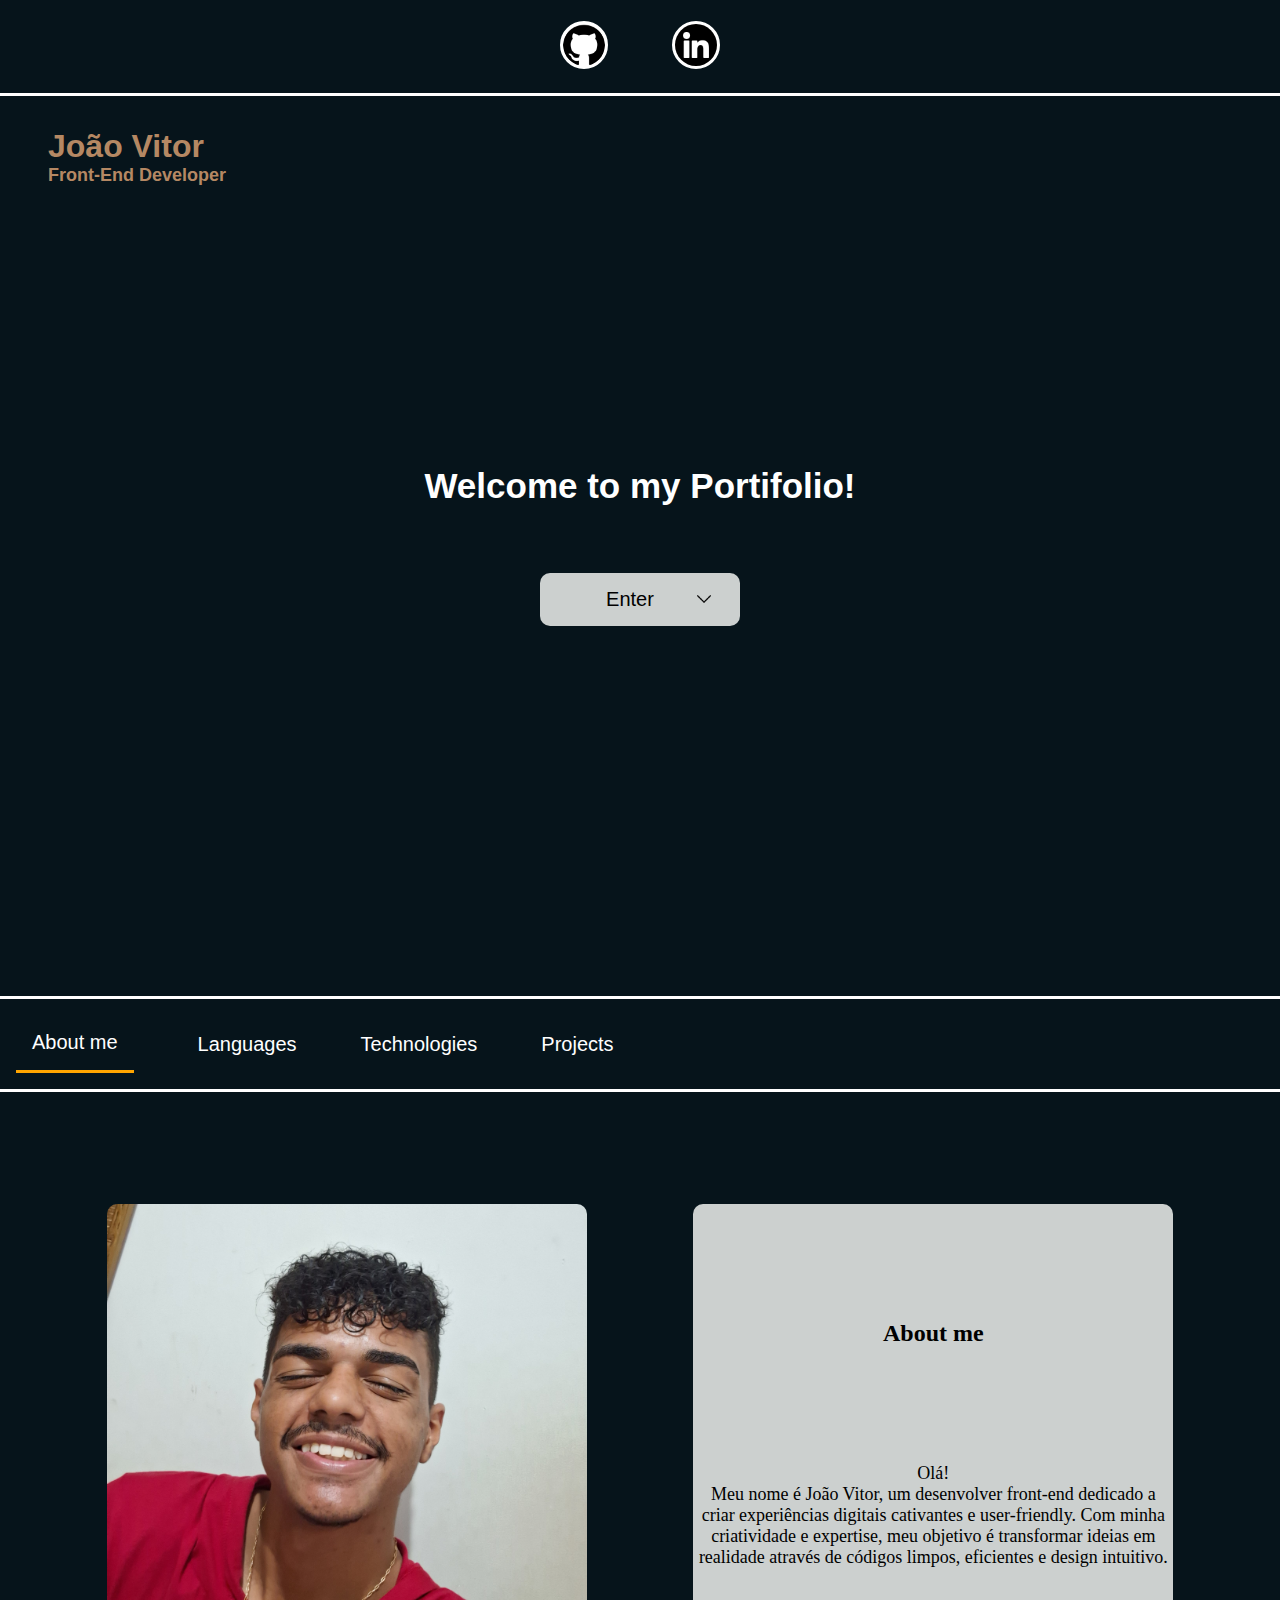
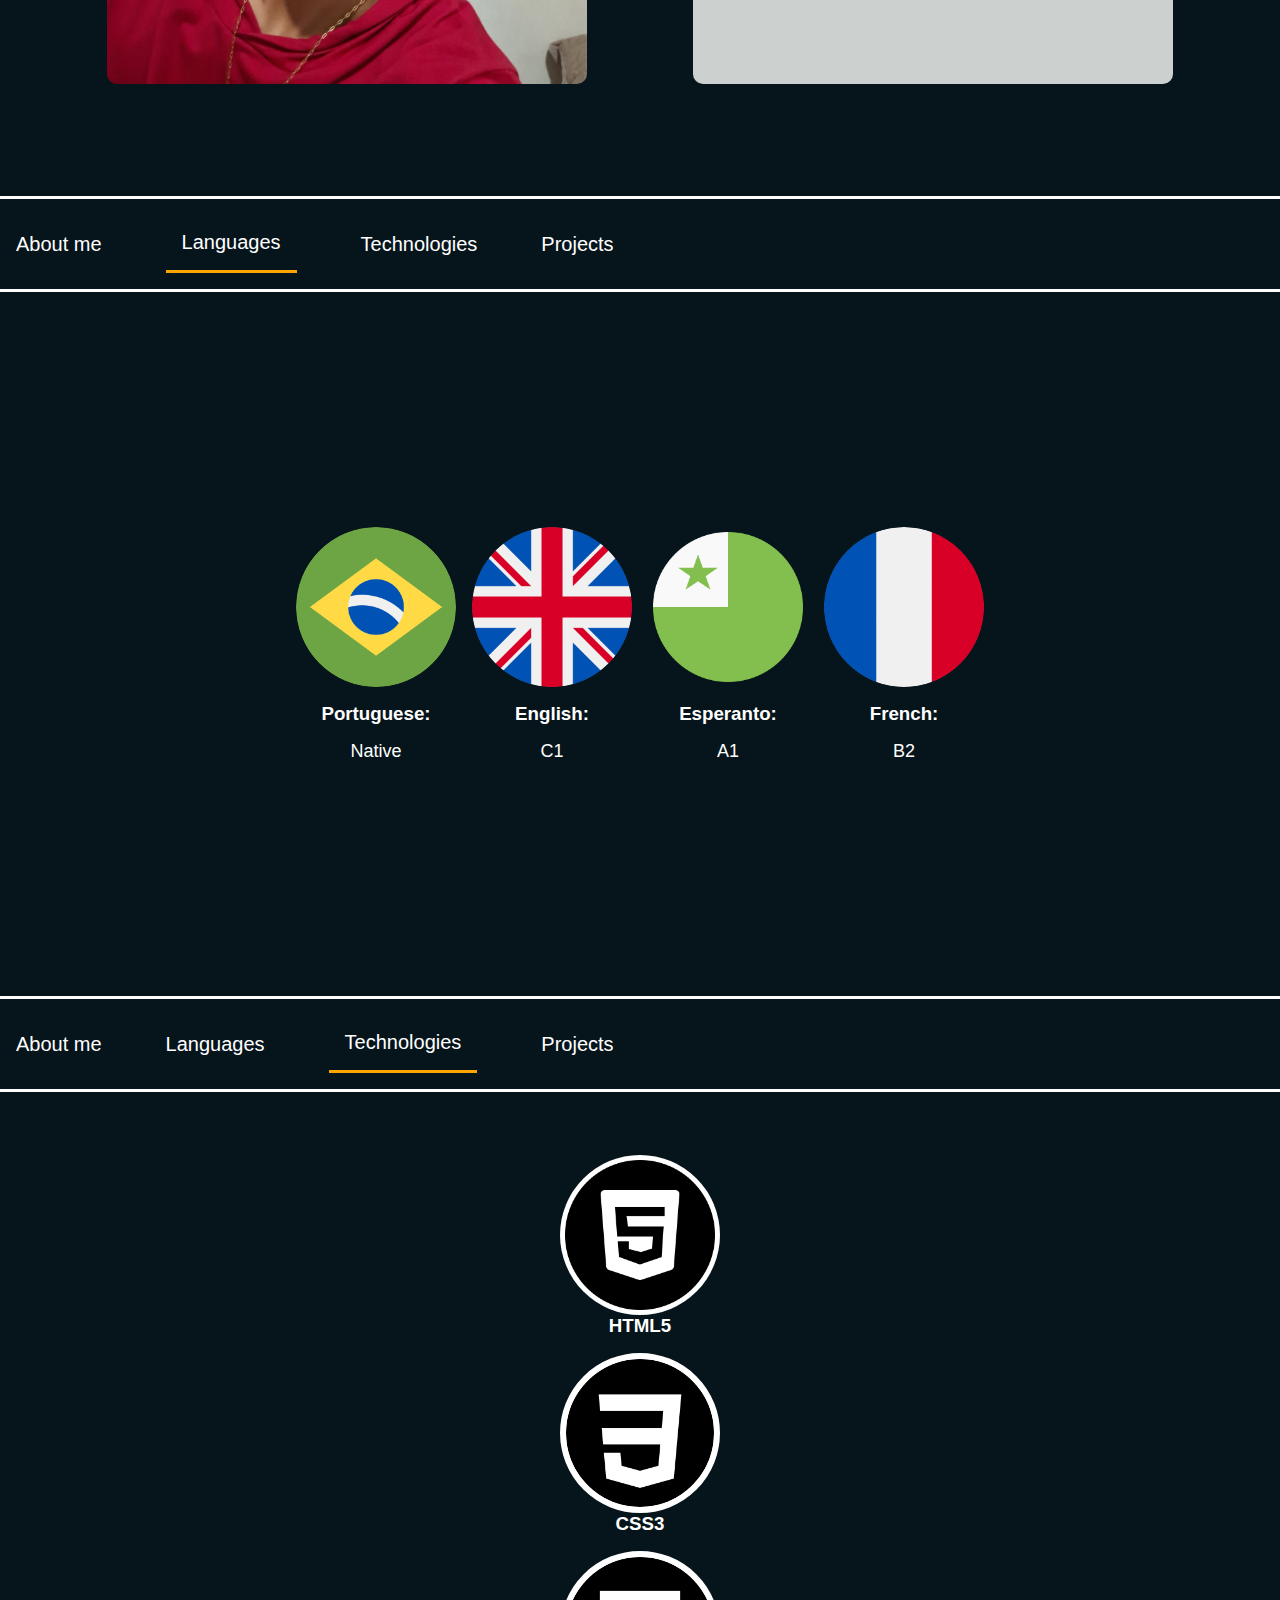
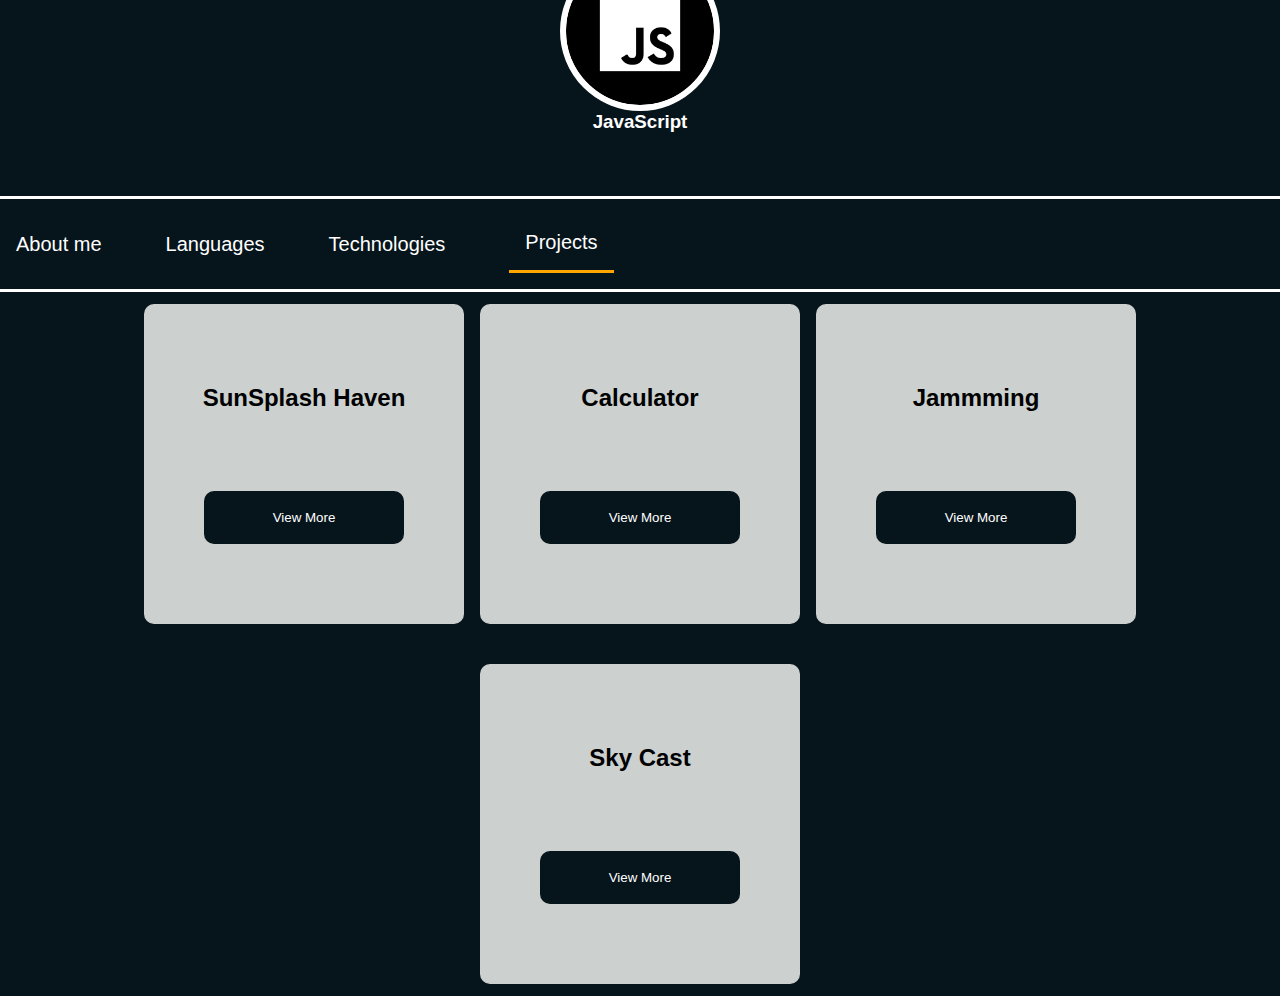
==== commit 7c900c0b: "Update index.html" ====
--- a/index.html
+++ b/index.html
@@ -190,15 +190,15 @@
                             <button>View More</button>
                         </a>
                     </section>
-                    <!--
+                    
                     <section class="mobile-box-projects">
-                        <h3>SunSplash Haven</h3>
-                        <a href="">
-                            <button>View More</button>
-                        </a>
-                    </section>
-
-                    -->
+                        <h3>Sky Cast</h3>
+                        <a href="https://skycastdaily.netlify.app/">
+                            <button>View More</button>
+                        </a>
+                    </section>
+
+                    
                 </article>
 
             </section>
@@ -432,14 +432,14 @@
                             <button>View More</button>
                         </a>
                     </section>
-                    <!--
+                    
                     <section class="desktop-box-projects">
-                        <h3>SunSplash Haven</h3>
-                        <a href="">
-                            <button>View More</button>
-                        </a>
-                    </section>
-                -->
+                        <h3>Sky Cast</h3>
+                        <a href="https://skycastdaily.netlify.app/">
+                            <button>View More</button>
+                        </a>
+                    </section>
+                
                 </section>
             </section>
         </main>
